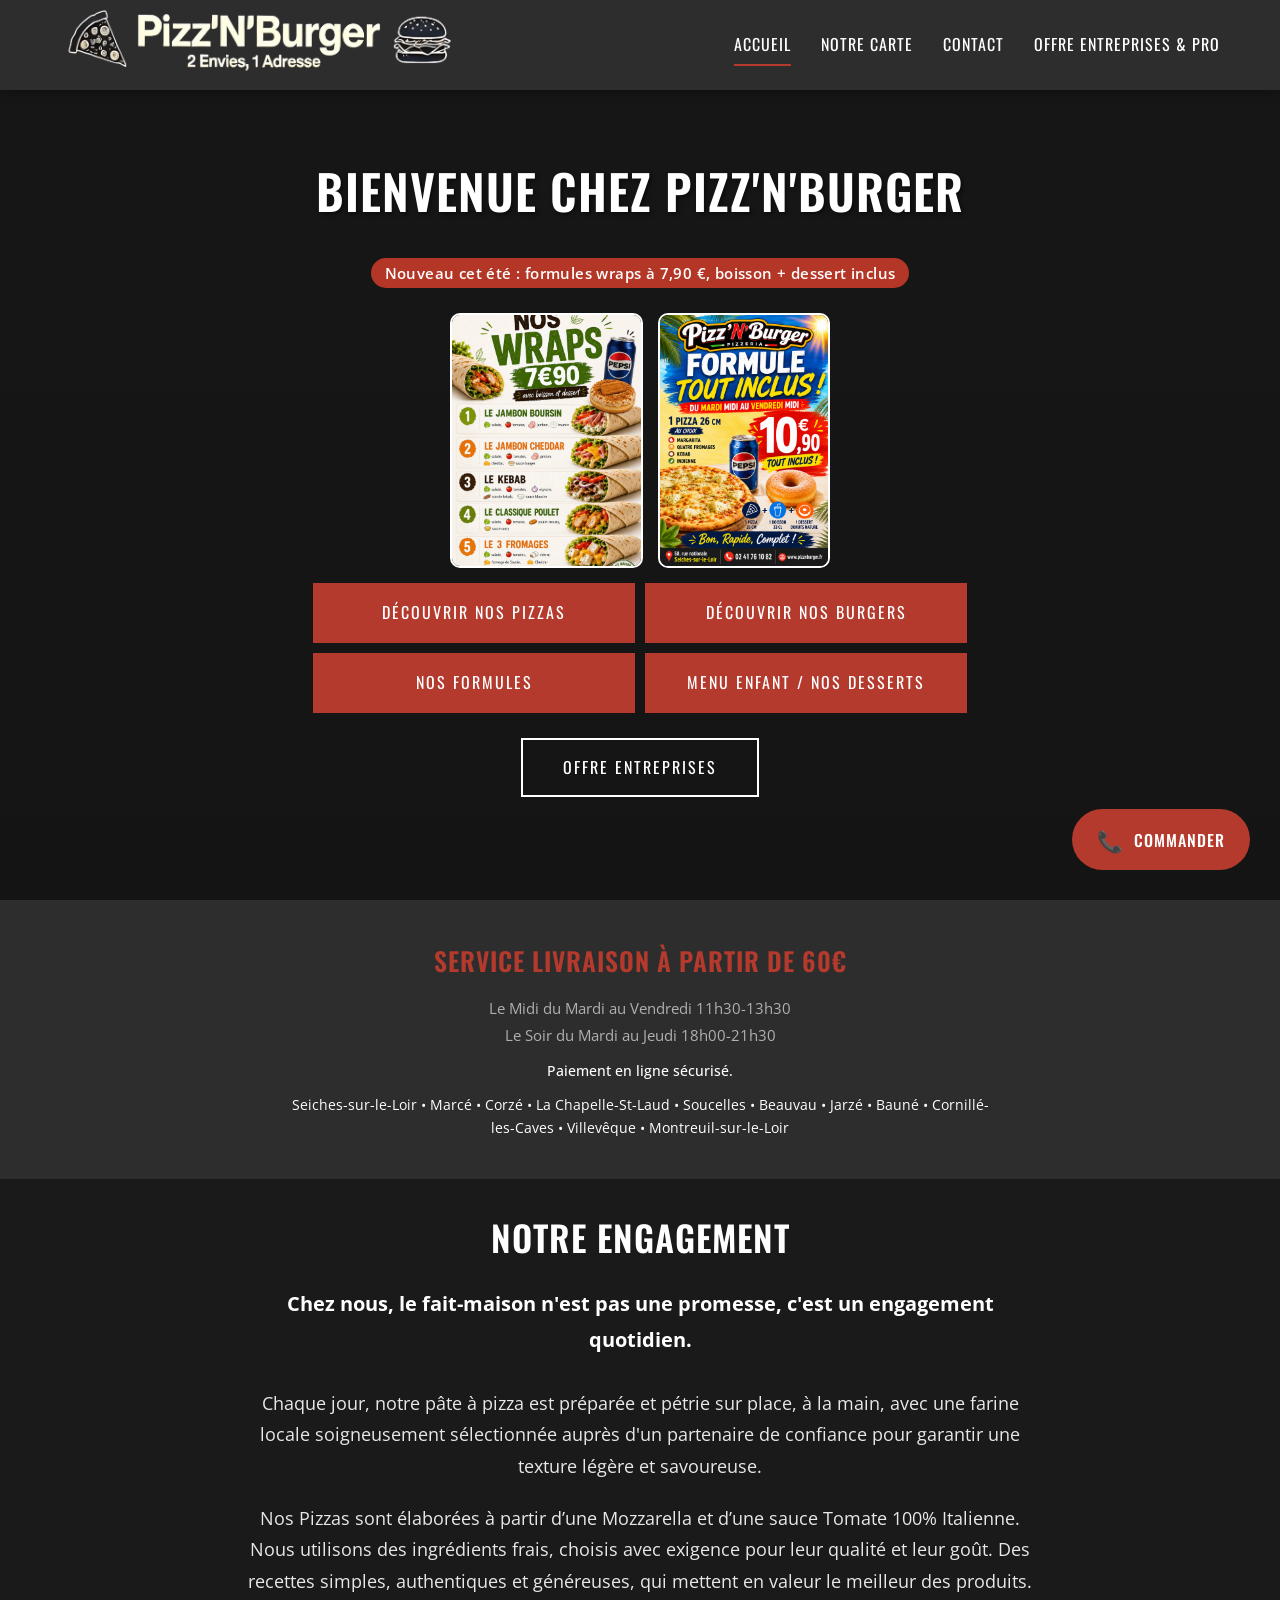
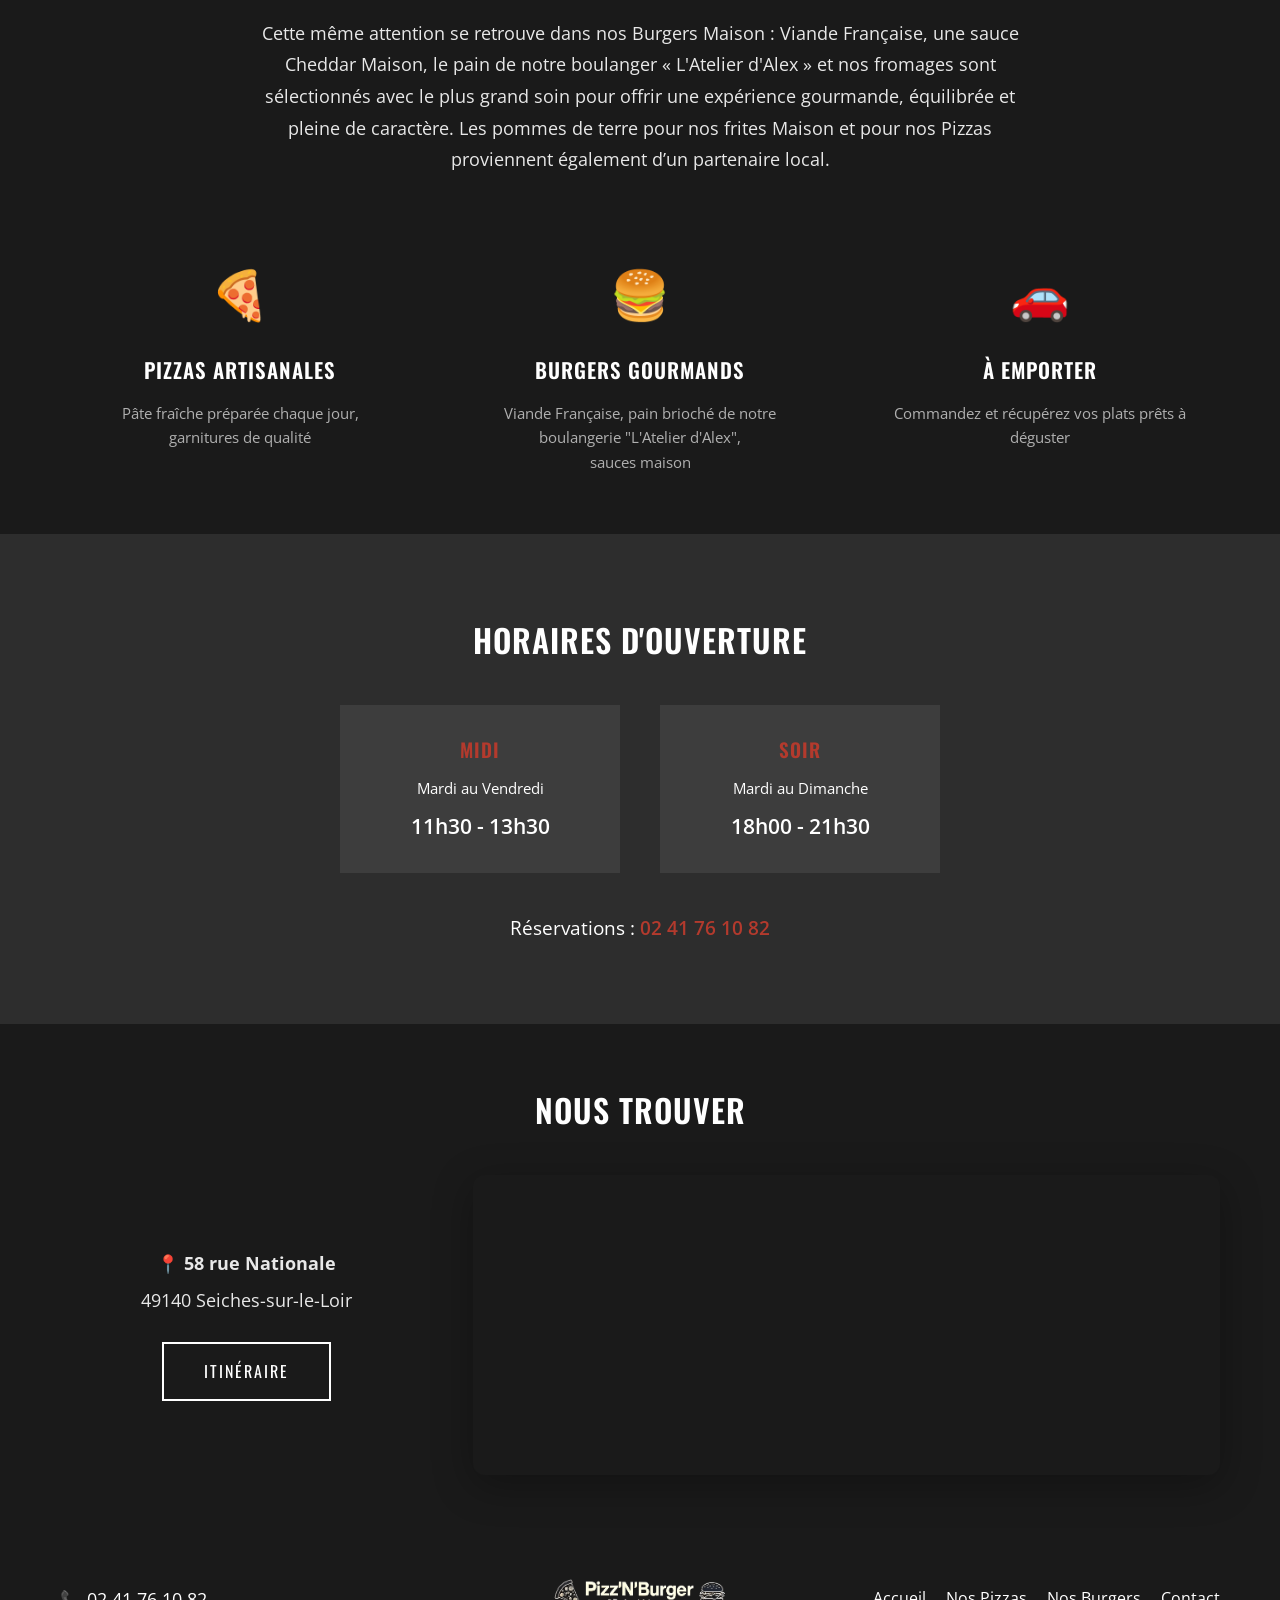
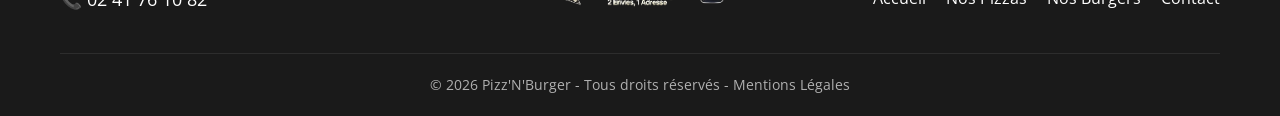
==== index.html @ d9b9feb0 "update" ====
<!DOCTYPE html>
<html lang="fr">
<head>
    <meta charset="UTF-8">
    <meta name="viewport" content="width=device-width, initial-scale=1.0">
    <meta name="description" content="Pizz'N'Burger - Pizzeria et Burgers artisanaux. Découvrez nos pizzas et burgers faits maison.">
    <title>Pizz'N'Burger</title>
    <link rel="stylesheet" href="css/style.css?v=1.9">
    <link rel="icon" type="image/png" href="favicon.png">
    <link rel="preconnect" href="https://fonts.googleapis.com">
    <link rel="preconnect" href="https://fonts.gstatic.com" crossorigin>
    <link href="https://fonts.googleapis.com/css2?family=Black+Ops+One&family=Caveat:wght@400;500;600&family=Oswald:wght@400;500;600;700&family=Open+Sans:wght@300;400;500;600&display=swap" rel="stylesheet">
</head>
<body>
    <header class="header">
        <div class="container">
            <a href="/" class="logo">
                <img src="banner.png" alt="Pizz'N'Burger">
            </a>
            <button class="menu-toggle" aria-label="Menu">
                <span></span>
                <span></span>
                <span></span>
            </button>
            <nav class="nav nav-desktop">
                <ul class="nav-list">
                    <li><a href="/" class="active">Accueil</a></li>
                    <li class="has-dropdown">
                        <a href="#">Notre Carte</a>
                        <ul class="dropdown">
                            <li><a href="pizzas/">Nos Pizzas</a></li>
                            <li><a href="burgers/">Nos Burgers</a></li>
                            <li><a href="formules/">Nos Formules</a></li>
                            <li><a href="desserts/">Menu Enfant / Nos Desserts</a></li>
                        </ul>
                    </li>
                    <li><a href="contact/">Contact</a></li>
                    <li><a href="entreprises/">Offre entreprises & pro</a></li>
                </ul>
            </nav>
        </div>
    </header>

    <nav class="nav nav-mobile">
        <ul class="nav-list">
            <li><a href="/" class="active">Accueil</a></li>
            <li><a href="pizzas/">Nos Pizzas</a></li>
            <li><a href="burgers/">Nos Burgers</a></li>
            <li><a href="formules/">Nos Formules</a></li>
            <li><a href="desserts/">Menu Enfant / Nos Desserts</a></li>
            <li><a href="contact/">Contact</a></li>
            <li><a href="entreprises/">Offre entreprises & professionnels</a></li>
        </ul>
    </nav>

    <main>
        <section class="hero">
            <div class="hero-content">
                <h1>Bienvenue chez Pizz'N'Burger</h1>
                <p>Pizzas artisanales et burgers faits maison, tout est pensé pour vous proposer le vrai goût du fait-maison, à emporter.</p>
                <div class="hero-promo"><span class="hero-promo-badge">Nouveau cet été : formules wraps à 7,90 €, boisson&nbsp;+&nbsp;dessert&nbsp;inclus</span></div>
                
                <div class="hero-images">
                    <img src="wrap.jpg" alt="Wraps">
                    <img src="formule_pizz.png" alt="Formule Pizza">
                </div>

                <div class="hero-buttons">
                    <a href="pizzas/" class="btn">Découvrir nos Pizzas</a>
                    <a href="burgers/" class="btn">Découvrir nos Burgers</a>
                    <a href="formules/" class="btn">Nos Formules</a>
                    <a href="desserts/" class="btn">Menu Enfant / Nos Desserts</a>
                </div>
                <div class="hero-buttons-secondary">
                    <a href="entreprises/" class="btn btn-outline">Offre Entreprises</a>
                </div>
            </div>
        </section>

        <section class="delivery-section">
            <div class="container">
                <div class="delivery-info-block">
                    <h2>Service Livraison à partir de 60€</h2>
                    <div class="delivery-details">
                        <div class="delivery-schedule">
                            <p>Le Midi du Mardi au Vendredi 11h30-13h30</p>
                            <p>Le Soir du Mardi au Jeudi 18h00-21h30</p>
                        </div>
                        <p class="delivery-payment-text">Paiement en ligne sécurisé.</p>
                        <p class="delivery-cities-list">Seiches-sur-le-Loir • Marcé • Corzé • La&nbsp;Chapelle-St-Laud • Soucelles • Beauvau • Jarzé • Bauné • Cornillé-les-Caves • Villevêque • Montreuil-sur-le-Loir</p>
                    </div>
                </div>
            </div>
        </section>

        <section class="engagement">
            <div class="container">
                <h2>Notre Engagement</h2>
                <div class="engagement-content">
                    <p class="engagement-intro"><strong>Chez nous, le fait-maison n'est pas une promesse, c'est un engagement quotidien.</strong></p>
                    <p>Chaque jour, notre pâte à pizza est préparée et pétrie sur place, à la main, avec une farine locale soigneusement sélectionnée auprès d'un partenaire de confiance pour garantir une texture légère et savoureuse.</p>

                    <p>Nos Pizzas sont élaborées à partir d’une Mozzarella et d’une sauce Tomate 100% Italienne. Nous utilisons des ingrédients frais, choisis avec exigence pour leur qualité et leur goût. Des recettes simples, authentiques et généreuses, qui mettent en valeur le meilleur des produits.</p>

                    <p>Cette même attention se retrouve dans nos Burgers Maison : Viande Française, une sauce Cheddar Maison, le pain de notre boulanger «&nbsp;L'Atelier&nbsp;d'Alex&nbsp;» et nos fromages sont sélectionnés avec le plus grand soin pour offrir une expérience gourmande, équilibrée et pleine de caractère. Les pommes de terre pour nos frites Maison et pour nos Pizzas proviennent également d’un partenaire local.</p>
                </div>
                
                <div class="features-grid">
                    <div class="feature">
                        <div class="feature-icon">🍕</div>
                        <h3>Pizzas Artisanales</h3>
                        <p>Pâte fraîche préparée chaque jour, garnitures de qualité</p>
                    </div>
                    <div class="feature">
                        <div class="feature-icon">🍔</div>
                        <h3>Burgers Gourmands</h3>
                        <p>Viande Française, pain brioché de notre boulangerie "L'Atelier d'Alex",<br />sauces maison</p>
                    </div>
                    <div class="feature">
                        <div class="feature-icon">🚗</div>
                        <h3>À Emporter</h3>
                        <p>Commandez et récupérez vos plats prêts à déguster</p>
                    </div>
                </div>
            </div>
        </section>

        <section class="horaires-preview">
            <div class="container">
                <h2>Horaires d'ouverture</h2>
                <div class="horaires-grid">
                    <div class="horaire-block">
                        <h4>Midi</h4>
                        <p>Mardi au Vendredi</p>
                        <p class="time">11h30 - 13h30</p>
                    </div>
                    <div class="horaire-block">
                        <h4>Soir</h4>
                        <p>Mardi au Dimanche</p>
                        <p class="time">18h00 - 21h30</p>
                    </div>
                </div>
                <p class="phone-cta">Réservations : <a href="tel:0241761082">02 41 76 10 82</a></p>
            </div>
        </section>

        <section class="localisation">
            <div class="container">
                <h2>Nous trouver</h2>
                <div class="localisation-content">
                    <div class="localisation-info">
                        <p class="address"><strong>📍 58 rue Nationale</strong></p>
                        <p class="address">49140 Seiches-sur-le-Loir</p>
                        <a href="https://www.google.com/maps/search/?api=1&query=58+rue+Nationale+49140+Seiches-sur-le-Loir" target="_blank" rel="noopener" class="btn btn-outline">Itinéraire</a>
                    </div>
                    <div class="localisation-map">
                        <iframe 
                            src="https://www.google.com/maps/embed?pb=!1m18!1m12!1m3!1d2706.5!2d-0.3082!3d47.5663!2m3!1f0!2f0!3f0!3m2!1i1024!2i768!4f13.1!3m3!1m2!1s0x480878f76b0c4d93%3A0x0!2s58%20Rue%20Nationale%2C%2049140%20Seiches-sur-le-Loir!5e0!3m2!1sfr!2sfr!4v1705248000000!5m2!1sfr!2sfr"
                            width="100%" 
                            height="300" 
                            style="border:0; border-radius: 12px;" 
                            allowfullscreen="" 
                            loading="lazy" 
                            referrerpolicy="no-referrer-when-downgrade">
                        </iframe>
                    </div>
                </div>
            </div>
        </section>
    </main>

    <footer class="footer">
        <div class="container">
            <div class="footer-content">
                <div class="footer-info">
                    <p><a href="tel:0241761082">📞 02 41 76 10 82</a></p>
                </div>
                <div class="footer-logo">
                    <img src="banner.png" alt="Pizz'N'Burger">
                </div>
                <div class="footer-links">
                    <a href="/">Accueil</a>
                    <a href="pizzas/">Nos Pizzas</a>
                    <a href="burgers/">Nos Burgers</a>
                    <a href="contact/">Contact</a>
                </div>
            </div>
            <p class="copyright">&copy; 2026 Pizz'N'Burger - Tous droits réservés - <a href="mentions-legales/">Mentions Légales</a></p>
        </div>
    </footer>

    <!-- Bouton flottant -->
    <button class="floating-btn" id="floatingOrderBtn">
        <span class="floating-btn-icon">📞</span>
        <span class="floating-btn-text">Commander</span>
    </button>

    <!-- Modale Commande -->
    <div class="modal-overlay" id="orderModal">
        <div class="modal">
            <button class="modal-close" id="modalClose">&times;</button>
            <div class="modal-content">
                <div class="modal-icon">📞</div>
                <h2>Passer commande</h2>
                <p>Appelez-nous pour commander</p>
                <a href="tel:0241761082" class="modal-phone">02 41 76 10 82</a>
                <p class="modal-hours">Du mardi au dimanche</p>
            </div>
        </div>
    </div>

    <script src="js/main.js"></script>
</body>
</html>
---- css/style.css ----
/* ========================================
   VARIABLES & RESET
======================================== */
:root {
    --anthracite: #2d2d2d;
    --anthracite-light: #3d3d3d;
    --anthracite-dark: #1a1a1a;
    --grey-medium: #4a4a4a;
    --grey-soft: #5a5a5a;
    --grey-light: #6a6a6a;
    --grey-pale: #e0e0e0;
    --white: #ffffff;
    --off-white: #f5f5f5;
    --accent: #b33a2d;
    --text-light: #b0b0b0;
    --text-dark: #e8e8e8;
    --transition: 0.3s ease;
}

* {
    margin: 0;
    padding: 0;
    box-sizing: border-box;
}

html {
    scroll-behavior: smooth;
    height: 100%;
}

body {
    font-family: 'Open Sans', sans-serif;
    background-color: var(--anthracite);
    color: var(--text-dark);
    line-height: 1.6;
    min-height: 100%;
    display: flex;
    flex-direction: column;
}

main {
    flex: 1;
}

h1, h2, h3, h4, h5, h6 {
    font-family: 'Oswald', sans-serif;
    font-weight: 600;
    text-transform: uppercase;
    letter-spacing: 1px;
}

a {
    text-decoration: none;
    color: inherit;
    transition: var(--transition);
}

img {
    max-width: 100%;
    height: auto;
}

.container {
    max-width: 1200px;
    margin: 0 auto;
    padding: 0 20px;
}

/* ========================================
   HEADER & NAVIGATION
======================================== */
.header {
    background-color: var(--anthracite);
    padding: 0;
    position: fixed;
    top: 0;
    left: 0;
    right: 0;
    z-index: 1000;
    box-shadow: 0 2px 10px rgba(0, 0, 0, 0.3);
    height: 90px;
}

.header .container {
    display: flex;
    justify-content: space-between;
    align-items: center;
    position: relative;
    height: 100%;
}

.logo {
    display: flex;
    align-items: center;
    height: 100%;
}

.logo img {
    height: 100%;
    width: auto;
    max-width: calc(100vw - 500px);
    object-fit: contain;
    image-rendering: -webkit-optimize-contrast;
}

.nav.nav-desktop {
    display: flex;
    align-items: center;
}

.nav.nav-mobile {
    display: none;
}

.nav-list {
    display: flex;
    list-style: none;
    gap: 30px;
}

.nav-list a {
    color: var(--white);
    font-family: 'Oswald', sans-serif;
    font-size: 1rem;
    text-transform: uppercase;
    letter-spacing: 1px;
    padding: 10px 0;
    position: relative;
}

.nav-list a::after {
    content: '';
    position: absolute;
    bottom: 0;
    left: 0;
    width: 0;
    height: 2px;
    background-color: var(--accent);
    transition: var(--transition);
}

.nav-list a:hover::after,
.nav-list a.active::after {
    width: 100%;
}

/* Dropdown */
.has-dropdown {
    position: relative;
}

.dropdown {
    position: absolute;
    top: calc(100% + 15px);
    left: 50%;
    transform: translateX(-50%) translateY(-30px);
    background-color: var(--anthracite-light);
    min-width: auto;
    width: max-content;
    list-style: none;
    max-height: 0;
    overflow: hidden;
    opacity: 0;
    transition: max-height 0.3s ease, opacity 0.3s ease, transform 0.3s ease;
    box-shadow: 0 5px 15px rgba(0, 0, 0, 0.3);
    z-index: 900;
}

@media (max-width: 992px) {
    .dropdown {
        left: auto;
        right: 0;
        transform: translateX(0) translateY(-30px);
    }
    
    .has-dropdown:hover .dropdown {
        transform: translateX(0) translateY(0);
    }
}

.has-dropdown:hover .dropdown {
    max-height: 200px;
    opacity: 1;
    transform: translateX(-50%) translateY(0);
}

.dropdown li {
    border-bottom: 1px solid var(--anthracite);
}

.dropdown li:last-child {
    border-bottom: none;
}

.dropdown a {
    display: block;
    padding: 12px 20px;
    font-size: 0.9rem;
    white-space: nowrap;
}

.dropdown a:hover {
    background-color: var(--anthracite);
}

/* Mobile Menu Toggle */
.menu-toggle {
    display: none;
    flex-direction: column;
    gap: 5px;
    background: none;
    border: none;
    cursor: pointer;
    padding: 5px;
    position: absolute;
    right: 20px;
    top: 50%;
    transform: translateY(-50%);
}

.menu-toggle span {
    display: block;
    width: 25px;
    height: 3px;
    background-color: var(--white);
    transition: var(--transition);
}

/* ========================================
   HERO SECTION
======================================== */
.hero {
    background: linear-gradient(rgba(0, 0, 0, 0.5), rgba(0, 0, 0, 0.55)),
                url('https://images.unsplash.com/photo-1513104890138-7c749659a591?q=80&w=1920&auto=format&fit=crop');
    background-color: var(--anthracite);
    background-size: cover;
    background-position: center;
    background-attachment: fixed;
    margin-top: 90px;
    height: calc(100vh - 90px);
    display: flex;
    align-items: center;
    justify-content: center;
    text-align: center;
}

.hero-content {
    color: var(--white);
    padding: 20px;
    max-width: 900px;
    width: 100%;
    height: 100%;
    display: flex;
    flex-direction: column;
    align-items: center;
    justify-content: center;
    padding-bottom: 60px;
}

.hero h1 {
    font-size: 3rem;
    margin-bottom: 20px;
    text-shadow: 2px 2px 4px rgba(0, 0, 0, 0.5);
    flex-shrink: 0;
}

.hero p {
    font-size: 1.3rem;
    font-weight: 300;
    flex-shrink: 0;
}

.hero-promo {
    margin: 8px 0 10px;
    text-align: center;
    width: 100%;
    flex-shrink: 0;
}

.hero-promo-badge {
    display: inline-block;
    padding: 6px 14px;
    border-radius: 999px;
    background-color: rgba(198, 58, 42, 0.9);
    color: var(--white);
    font-size: clamp(0.72rem, 1.8vw, 0.92rem);
    font-weight: 600;
    letter-spacing: 0.4px;
    white-space: normal;
    line-height: 1.25;
    flex-shrink: 0;
}

@media (max-height: 900px) {
    .hero-content > p {
        display: none;
    }
}

@media (max-height: 800px) {
    .hero .btn {
        padding: 10px 25px;
        font-size: 0.85rem;
    }

    .hero .hero-buttons {
        gap: 10px;
    }

    .hero .hero-buttons-secondary {
        margin-top: 10px;
    }
}

@media (max-height: 720px) {
    .hero-content > h1 {
        display: none;
    }
}

/* Hero images (smash & crousty) */
.hero-images {
    display: flex;
    gap: 15px;
    justify-content: center;
    align-items: center;
    margin: 15px auto;
    flex: 1;
    min-height: 0;
    max-height: 35%;
    max-width: 50%;
}

.hero-images img {
    height: 100%;
    max-height: 100%;
    width: auto;
    border-radius: 10px;
    border: 2px solid var(--white);
    object-fit: contain;
}

.hero-buttons,
.hero-buttons-secondary {
    flex-shrink: 0;
}

/* Section Livraison */
.delivery-section {
    background-color: var(--anthracite);
    padding: 40px 0;
}

.delivery-info-block {
    text-align: center;
    max-width: 700px;
    margin: 0 auto;
}

.delivery-info-block h2 {
    font-family: 'Oswald', sans-serif;
    font-size: clamp(1.2rem, 3vw, 1.6rem);
    text-transform: uppercase;
    letter-spacing: 1px;
    color: var(--accent);
    margin-bottom: 15px;
}

.delivery-details {
    color: var(--text-light);
}

.delivery-schedule p {
    font-size: 0.95rem;
    margin: 3px 0;
}

.delivery-payment-text {
    font-size: 0.85rem;
    color: var(--white);
    margin: 12px 0;
    font-weight: 500;
}

.delivery-section .delivery-cities-list {
    font-size: 0.9rem;
    line-height: 1.6;
    color: var(--white);
    margin: 0;
}

.delivery-info {
    margin: 20px;
    padding: 20px;
    border: 2px solid var(--white);
    border-radius: 10px;
    background: rgba(255, 255, 255, 0.05);
}

.delivery-badge {
    display: flex;
    align-items: center;
    justify-content: center;
    gap: 12px;
}

.delivery-icon {
    font-size: 1.8rem;
}

.delivery-text {
    font-family: 'Oswald', sans-serif;
    font-size: 1.3rem;
    text-transform: uppercase;
    letter-spacing: 1px;
    color: #ff6b5a;
    font-weight: 600;
}

.delivery-hours {
    text-align: center;
    margin-bottom: 12px;
}

.delivery-hours p {
    font-size: 0.9rem;
    color: #b5b5b5;
    margin: 2px 0;
    font-weight: 400;
}

.delivery-payment {
    text-align: center;
    margin-bottom: 12px;
}

.delivery-payment p {
    font-size: 0.95rem;
    color: var(--white);
    margin: 2px 0;
    font-weight: 500;
}

.delivery-cities {
    text-align: center;
}

.delivery-cities-label {
    font-size: 0.95rem;
    color: var(--text-light);
    margin-bottom: 8px;
    font-weight: 500;
}

.delivery-cities-list {
    font-size: 0.95rem;
    line-height: 1.6;
    color: var(--white);
    margin: 0;
}

/* Hero étendu avec texte complet */
.hero-extended {
    min-height: auto;
    padding: 120px 20px 80px;
}

.hero-text {
    max-width: 800px;
    margin: 0 auto 40px;
    text-align: center;
}

.hero-text p {
    font-size: 1.1rem;
    line-height: 1.8;
    margin-bottom: 20px;
    color: rgba(255, 255, 255, 0.9);
}

.hero-intro {
    font-size: 1.3rem !important;
    color: var(--white) !important;
    margin-bottom: 30px !important;
}

.hero-tagline {
    font-size: 1.2rem !important;
    font-style: italic;
    color: var(--accent) !important;
    margin-top: 30px !important;
    padding-top: 20px;
    border-top: 1px solid rgba(255, 255, 255, 0.2);
}

@media (max-width: 768px) {
    .hero-extended {
        padding: 100px 15px 60px;
    }

    .hero-text p {
        font-size: 1rem;
        text-align: left;
    }

    .hero-intro {
        text-align: center !important;
        font-size: 1.1rem !important;
    }

    .hero-tagline {
        text-align: center !important;
        font-size: 1.05rem !important;
    }
}

.hero-buttons {
    display: grid;
    grid-template-columns: 1fr 1fr;
    gap: 10px;
}

.hero-buttons .btn {
    width: 100%;
    text-align: center;
    box-sizing: border-box;
    white-space: nowrap;
}

@media (max-width: 480px) {
    .hero-buttons {
        grid-template-columns: 1fr;
        max-width: 320px;
    }
}

.hero-buttons-secondary {
    margin-top: 25px;
    text-align: center;
}

.btn {
    display: inline-block;
    background-color: var(--accent);
    color: var(--white);
    padding: 15px 40px;
    font-family: 'Oswald', sans-serif;
    font-size: 1rem;
    text-transform: uppercase;
    letter-spacing: 2px;
    border: 2px solid var(--accent);
    transition: var(--transition);
    cursor: pointer;
}

.btn:hover {
    background-color: transparent;
    color: var(--white);
}

.btn-outline {
    background-color: transparent;
    border-color: var(--white);
}

.btn-outline:hover {
    background-color: var(--white);
    color: var(--anthracite);
}

.btn-secondary {
    background-color: transparent;
    border-color: var(--white);
}

.btn-secondary:hover {
    background-color: var(--white);
    color: var(--anthracite);
}

/* ========================================
   FEATURES SECTION
======================================== */
.features {
    padding: 80px 0;
    background-color: var(--anthracite-light);
}

.features-grid {
    display: grid;
    grid-template-columns: repeat(3, 1fr);
    gap: 40px;
}

.feature {
    text-align: center;
    padding: 30px;
}

.feature-icon {
    font-size: 3rem;
    margin-bottom: 20px;
}

.feature h3 {
    font-size: 1.3rem;
    margin-bottom: 15px;
    color: var(--white);
}

.feature p {
    color: var(--text-light);
    font-size: 0.95rem;
}

/* ========================================
   HORAIRES SECTION
======================================== */
.horaires-preview {
    padding: 80px 0;
    background-color: var(--anthracite);
    color: var(--white);
    text-align: center;
}

.horaires-preview h2 {
    font-size: 2rem;
    margin-bottom: 40px;
}

.horaires-grid {
    display: grid;
    grid-template-columns: repeat(2, 1fr);
    gap: 40px;
    max-width: 600px;
    margin: 0 auto 40px;
}

.horaire-block {
    padding: 30px;
    background-color: var(--anthracite-light);
}

.horaire-block h4 {
    font-size: 1.2rem;
    margin-bottom: 10px;
    color: var(--accent);
}

.horaire-block p {
    font-size: 0.95rem;
}

.horaire-block .time {
    font-size: 1.3rem;
    font-weight: 600;
    margin-top: 10px;
}

.phone-cta {
    font-size: 1.2rem;
}

.phone-cta a {
    color: var(--accent);
    font-weight: 600;
}

.phone-cta a:hover {
    text-decoration: underline;
}

/* ========================================
   MENU/CARTE SECTION
======================================== */
.page-header {
    background-color: var(--anthracite);
    padding: 95px 0 15px;
    text-align: center;
    color: var(--white);
}

.first-section + .page-header {
    padding-top: 15px;
}

.menu-section.first-section {
    padding-top: 95px;
}

.page-header h1 {
    font-size: clamp(1.8rem, 5vw, 2.5rem);
    padding: 10px 0px;
}

.page-header h1.title-special {
    font-family: 'Black Ops One', cursive;
    font-weight: 300;
    text-underline-offset: 8px;
    text-decoration-thickness: 3px;
    font-size: clamp(1.2rem, 4vw, 2.5rem);
}

.page-header .subtitle {
    color: var(--white);
    font-size: clamp(0.75rem, 2.5vw, 1.1rem);
    font-weight: 400;
    white-space: nowrap;
}

.menu-section .subtitle {
    color: var(--white);
    font-size: clamp(0.75rem, 2.5vw, 1.1rem);
    font-weight: 400;
    white-space: nowrap;
    text-align: center;
    margin-bottom: 10px;
}

.menu-section {
    padding: 10px 0;
    padding-bottom: 30px;
}

.menu-section:nth-child(even) {
    background-color: var(--anthracite-light);
}

.menu-section h2 {
    text-align: center;
    font-size: clamp(1.4rem, 4vw, 2rem);
    color: var(--white);
    white-space: nowrap;
    padding-top: 10px;
}

.menu-section h2.title-special {
    font-family: 'Black Ops One', cursive;
    font-weight: 300;
    text-underline-offset: 6px;
    text-decoration-thickness: 2px;
}

.section-subtitle {
    text-align: center;
    font-size: clamp(0.8rem, 2.5vw, 1.1rem);
    color: var(--white);
    margin-bottom: 30px;
    white-space: nowrap;
}

.formule-disponibilite {
    text-align: center;
    font-size: clamp(0.8rem, 2.5vw, 1rem);
    color: var(--accent);
    font-weight: 600;
    margin-bottom: 20px;
    font-style: italic;
}

.menu-grid {
    display: grid;
    grid-template-columns: repeat(2, 1fr);
    gap: 30px;
}

.menu-item {
    background-color: var(--anthracite-light);
    padding: 25px;
    border-left: 4px solid var(--accent);
    box-shadow: 0 2px 10px rgba(0, 0, 0, 0.2);
}

.menu-item-header {
    display: flex;
    justify-content: space-between;
    align-items: flex-start;
    margin-bottom: 10px;
}

.menu-item h3 {
    font-size: 1.1rem;
    color: var(--white);
}

.menu-item .price {
    font-family: 'Oswald', sans-serif;
    font-size: 1.2rem;
    font-weight: 600;
    color: var(--accent);
    white-space: nowrap;
    margin-left: 15px;
}

.menu-item p {
    font-family: 'Caveat', cursive;
    color: var(--text-light);
    font-size: 1.3rem;
    font-style: normal;
}

.menu-note {
    text-align: center;
    padding: 20px;
    color: var(--text-light);
    font-size: 0.9rem;
    font-style: italic;
}

/* ========================================
   LEGAL SECTION
======================================== */
.legal-section {
    padding: 40px 0;
}

.legal-content {
    max-width: 900px;
    margin: 0 auto;
    line-height: 1.8;
}

.legal-content h2 {
    color: var(--white);
    font-size: 1.5rem;
    margin-top: 40px;
    margin-bottom: 15px;
    font-weight: 600;
}

.legal-content h2:first-child {
    margin-top: 0;
}

.legal-content h3 {
    color: var(--white);
    font-size: 1.2rem;
    margin-top: 25px;
    margin-bottom: 10px;
    font-weight: 500;
}

.legal-content p {
    color: var(--text-light);
    margin-bottom: 15px;
}

.legal-content a {
    color: var(--accent);
    text-decoration: underline;
}

.legal-content a:hover {
    color: #ff6b5a;
}

/* ========================================
   CONTACT SECTION
======================================== */
.contact-section {
    padding: 20px 0;
}

.contact-grid {
    display: grid;
    grid-template-columns: repeat(2, 1fr);
    gap: 10px 60px;
}

.contact-info h2 {
    font-size: 1.8rem;
    margin-bottom: 30px;
    color: var(--white);
    text-align: center;
}

.contact-row {
    display: flex;
    justify-content: space-between;
    gap: 30px;
    margin-bottom: 25px;
}

.contact-row .contact-item {
    margin-bottom: 0;
    flex: 1;
}

.contact-item {
    margin-bottom: 25px;
}

.contact-item h4 {
    font-size: 1rem;
    color: var(--accent);
    margin-bottom: 8px;
}

.contact-item p, .contact-item a {
    font-size: 1rem;
    color: var(--text-dark);
}

.contact-item a:hover {
    color: var(--accent);
}

.horaires-table {
    width: 100%;
    border-collapse: collapse;
    margin-top: 10px;
}

.horaires-table td {
    padding: 8px 0;
    border-bottom: 1px solid var(--anthracite-light);
    color: var(--text-dark);
}

.horaires-table td:first-child {
    font-weight: 500;
}

.horaires-table td:last-child {
    text-align: right;
    color: var(--text-light);
}

.contact-map-wrapper {
    display: flex;
    flex-direction: column;
    align-items: center;
}

.contact-map {
    background-color: var(--anthracite-light);
    height: 100%;
    width: 100%;
    border-radius: 12px;
    overflow: hidden;
}

.contact-map iframe {
    width: 100%;
    height: 100%;
    min-height: 400px;
    border: none;
}

/* ========================================
   ENTREPRISES SECTION
======================================== */
.entreprises-section {
    padding: 5px 0;
}

.entreprises-content {
    max-width: 800px;
    margin: 0 auto;
}

.entreprises-intro {
    margin-bottom: 40px;
}

.entreprises-intro .lead {
    font-size: 1.3rem;
    color: var(--white);
    margin-bottom: 20px;
    font-weight: 500;
}

.entreprises-intro p {
    font-size: 1.1rem;
    color: var(--text-dark);
    margin-bottom: 15px;
    line-height: 1.7;
}

.entreprises-engagements {
    margin-bottom: 40px;
}

.entreprises-engagements h2 {
    font-size: 1.5rem;
    color: var(--white);
    margin-bottom: 20px;
}

.engagements-list {
    list-style: none;
    padding: 0;
}

.engagements-list li {
    padding: 12px 0 12px 30px;
    position: relative;
    color: var(--text-dark);
    font-size: 1.05rem;
    border-bottom: 1px solid var(--anthracite-light);
}

.engagements-list li:last-child {
    border-bottom: none;
}

.engagements-list li::before {
    content: "✓";
    position: absolute;
    left: 0;
    color: var(--accent);
    font-weight: bold;
}

.entreprises-infos {
    display: flex;
    gap: 80px;
    margin-bottom: 40px;
    flex-wrap: wrap;
    justify-content: center;
}

@media (max-width: 768px) {
    .entreprises-infos {
        gap: 40px;
    }
}

.info-card {
    display: flex;
    align-items: center;
    gap: 20px;
    background: transparent;
    padding: 0;
    flex: 0 1 auto;
}

.info-icon {
    font-size: 2.5rem;
    opacity: 0.9;
}

.info-text {
    display: flex;
    flex-direction: column;
    gap: 5px;
    align-items: center;
}

.info-text strong {
    display: block;
    color: var(--text-dark);
    font-size: 0.9rem;
    margin-bottom: 5px;
    text-transform: uppercase;
    letter-spacing: 0.5px;
    font-weight: 500;
}

.info-text p {
    color: var(--white);
    font-size: 1.4rem;
    font-weight: 600;
    margin: 0;
}

.entreprises-cta {
    background-color: var(--anthracite-light);
    padding: 30px;
    border-radius: 12px;
    text-align: center;
}

.entreprises-cta p {
    color: var(--text-dark);
    margin-bottom: 25px;
    line-height: 1.7;
}

.cta-buttons {
    display: flex;
    gap: 20px;
    justify-content: center;
    flex-wrap: wrap;
}

/* ========================================
   FOOTER
======================================== */
.footer {
    background-color: var(--anthracite-dark);
    color: var(--white);
    padding: 40px 0 20px;
}

.footer-content {
    display: grid;
    grid-template-columns: repeat(3, 1fr);
    gap: 40px;
    align-items: center;
    margin-bottom: 30px;
}

.footer-logo img {
    height: 40px;
}

.footer-info {
    text-align: left;
}

.footer-info a {
    color: var(--white);
    font-size: 1.1rem;
}

.footer-info a:hover {
    color: var(--accent);
}

.footer-logo {
    text-align: center;
}

.footer-links {
    text-align: right;
    display: flex;
    flex-direction: row;
    justify-content: flex-end;
    gap: 20px;
}

.footer-links a:hover {
    color: var(--accent);
}

.copyright {
    text-align: center;
    font-size: 0.85rem;
    color: var(--text-light);
    padding-top: 20px;
    border-top: 1px solid var(--anthracite);
}

/* ========================================
   RESPONSIVE
======================================== */
@media (max-width: 992px) {
    .features-grid {
        grid-template-columns: repeat(2, 1fr);
    }

    .menu-grid {
        grid-template-columns: 1fr;
    }

    .contact-grid {
        grid-template-columns: 1fr;
    }

    .footer-content {
        grid-template-columns: 1fr;
        text-align: center;
    }

    .footer-info {
        text-align: center;
    }

    .footer-links {
        text-align: center;
        flex-direction: row;
        justify-content: center;
        gap: 20px;
    }

    .nav-list a {
        font-size: 1rem;
    }
}

@media (max-width: 1050px) {
    .header {
        height: 90px;
    }

    .header .container {
        justify-content: center;
        padding-left: 20px;
        padding-right: 60px; /* Place pour le bouton menu */
    }

    .logo {
        max-width: calc(100% - 40px);
    }

    .header .container {
        justify-content: center;
    }

    .logo {
        position: relative;
    }

    .logo img {
        max-width: 100%;
        height: auto;
        max-height: 100%;
    }

    .menu-toggle {
        display: flex;
        position: absolute;
        right: 20px;
    }

    .nav.nav-desktop {
        display: none;
    }

    .nav.nav-mobile {
        display: block;
        position: fixed;
        top: 80px;
        left: 0;
        right: 0;
        background-color: var(--anthracite);
        padding: 0 20px;
        max-height: 0;
        overflow: hidden;
        transition: max-height 0.3s ease, padding 0.3s ease;
        z-index: 999;
    }

    .nav.nav-mobile.active {
        max-height: calc(100vh - 80px);
        padding: 20px;
        overflow-y: auto;
    }

    .header {
        z-index: 1001;
    }

    .nav-list {
        flex-direction: column;
        gap: 0;
    }

    .nav-list li {
        border-bottom: 1px solid var(--anthracite-light);
    }

    .nav-list a {
        display: block;
        padding: 15px 0;
    }

    .dropdown {
        position: static;
        transform: none;
        opacity: 1;
        visibility: visible;
        background-color: var(--anthracite);
        display: block;
        box-shadow: none;
        min-width: auto;
    }

    .dropdown li {
        border-bottom: none;
    }

    .dropdown a {
        padding: 12px 0 12px 25px;
        font-size: 0.9rem;
    }

    .has-dropdown > a::after {
        display: none;
    }

    .hero {
        /*align-items: flex-start;*/
    }

    .hero h1 {
        font-size: 2rem;
        margin-bottom: 15px;
    }

    .hero p {
        font-size: 0.9rem;
    }

    .features-grid {
        grid-template-columns: 1fr;
    }

    .horaires-grid {
        grid-template-columns: 1fr;
    }

    .page-header {
        padding: 95px 0 15px;
    }

    .first-section + .page-header {
        padding-top: 15px;
    }

    .menu-section.first-section {
        padding-top: 95px;
    }
}

@media (max-width: 480px) {
    .hero h1 {
        font-size: 1.6rem;
    }

    .delivery-badge {
        flex-direction: column;
        gap: 8px;
    }

    .delivery-icon {
        font-size: 1.5rem;
    }

    .delivery-text {
        font-size: 1.1rem;
    }

    .delivery-cities-label {
        font-size: 0.85rem;
    }

    .delivery-cities-list {
        font-size: 0.85rem;
        line-height: 1.5;
    }

    .btn {
        padding: 12px 30px;
        font-size: 0.9rem;
    }

    .menu-item-header {
        flex-direction: row;
        justify-content: space-between;
        align-items: flex-start;
    }

    .menu-item .price {
        margin-left: 10px;
        margin-top: 0;
        white-space: nowrap;
    }

    .contact-row {
        flex-direction: row;
        flex-wrap: wrap;
        gap: 15px;
    }

    .contact-row .contact-item {
        flex: 1 1 45%;
        min-width: 140px;
    }
}

#padding-bottom-20px {
    padding-bottom: 20px;
}

/* ========================================
   MODAL
======================================== */
.modal-overlay {
    position: fixed;
    top: 0;
    left: 0;
    right: 0;
    bottom: 0;
    background-color: rgba(0, 0, 0, 0.85);
    display: flex;
    align-items: center;
    justify-content: center;
    z-index: 2000;
    opacity: 0;
    visibility: hidden;
    transition: all 0.3s ease;
}

.modal-overlay.active {
    opacity: 1;
    visibility: visible;
}

.modal {
    background: linear-gradient(145deg, var(--anthracite-light), var(--anthracite-dark));
    border-radius: 20px;
    padding: 50px 60px;
    max-width: 400px;
    width: 90%;
    position: relative;
    transform: scale(0.8) translateY(20px);
    transition: transform 0.3s ease;
    box-shadow: 0 25px 80px rgba(0, 0, 0, 0.5);
    border: 1px solid rgba(255, 255, 255, 0.1);
}

.modal-overlay.active .modal {
    transform: scale(1) translateY(0);
}

.modal-close {
    position: absolute;
    top: 15px;
    right: 20px;
    background: none;
    border: none;
    font-size: 2rem;
    color: var(--text-light);
    cursor: pointer;
    transition: var(--transition);
    line-height: 1;
}

.modal-close:hover {
    color: var(--accent);
    transform: rotate(90deg);
}

.modal-content {
    text-align: center;
}

.modal-icon {
    font-size: 3.5rem;
    margin-bottom: 20px;
    animation: pulse 2s infinite;
}

@keyframes pulse {
    0%, 100% { transform: scale(1); }
    50% { transform: scale(1.1); }
}

.modal h2 {
    font-family: 'Black Ops One', cursive;
    font-size: 1.8rem;
    color: var(--white);
    margin-bottom: 10px;
    text-decoration: underline;
    text-decoration-color: var(--accent);
    text-underline-offset: 8px;
    text-decoration-thickness: 2px;
}

.modal p {
    color: var(--text-light);
    margin-bottom: 25px;
    font-size: 1rem;
}

.modal-phone {
    display: inline-block;
    font-family: 'Oswald', sans-serif;
    font-size: 2rem;
    color: var(--white);
    background: var(--accent);
    padding: 15px 35px;
    border-radius: 50px;
    text-decoration: none;
    transition: var(--transition);
    letter-spacing: 2px;
    box-shadow: 0 5px 20px rgba(231, 76, 60, 0.4);
}

.modal-phone:hover {
    transform: translateY(-3px);
    box-shadow: 0 8px 30px rgba(231, 76, 60, 0.6);
    background: #c0392b;
}

.modal-hours {
    margin-top: 25px;
    margin-bottom: 0 !important;
    font-size: 0.9rem !important;
    color: var(--grey-light) !important;
}

/* ========================================
   FLOATING BUTTON
======================================== */
.floating-btn {
    position: fixed;
    bottom: 30px;
    right: 30px;
    background: var(--accent);
    color: var(--white);
    border: none;
    border-radius: 50px;
    padding: 15px 25px;
    font-family: 'Oswald', sans-serif;
    font-size: 1rem;
    text-transform: uppercase;
    letter-spacing: 1px;
    cursor: pointer;
    display: flex;
    align-items: center;
    gap: 10px;
    transition: all 0.3s ease;
    z-index: 1500;
}

.floating-btn:hover {
    transform: translateY(-3px) scale(1.05);
    box-shadow: 0 8px 35px rgba(231, 76, 60, 0.6);
}

.floating-btn-icon {
    font-size: 1.3rem;
}

.floating-btn-text {
    font-weight: 500;
}

@media (max-width: 480px) {
    .floating-btn {
        bottom: 20px;
        right: 20px;
        padding: 12px 20px;
        font-size: 0.85rem;
    }

    .floating-btn-icon {
        font-size: 1.1rem;
    }

    .modal-phone {
        font-size: 1.4rem;
        padding: 12px 25px;
        letter-spacing: 1px;
    }
}

/* ========================================
   SECTION LOCALISATION (Accueil)
======================================== */
.localisation {
    padding: 60px 0;
    background: var(--anthracite-dark);
}

.localisation h2 {
    text-align: center;
    font-size: 2rem;
    margin-bottom: 40px;
    color: var(--white);
}

.localisation-content {
    display: grid;
    grid-template-columns: 1fr 2fr;
    gap: 40px;
    align-items: center;
}

.localisation-info {
    text-align: center;
}

.localisation-info .address {
    font-size: 1.1rem;
    margin-bottom: 8px;
    color: var(--text-dark);
}

.localisation-info .btn {
    margin-top: 20px;
}

.localisation-map {
    border-radius: 12px;
    overflow: hidden;
    box-shadow: 0 10px 40px rgba(0, 0, 0, 0.3);
}

.localisation-map iframe {
    display: block;
}

@media (max-width: 768px) {
    .localisation-content {
        grid-template-columns: 1fr;
        gap: 30px;
    }

    .localisation-info {
        order: 2;
    }

    .localisation-map {
        order: 1;
    }
}

/* ========================================
   SECTION ENGAGEMENT (Accueil)
======================================== */
.engagement {
    padding: 30px 0;
    background: var(--anthracite-dark);
}

.engagement h2 {
    text-align: center;
    font-size: 2.2rem;
    margin-bottom: 20px;
    color: var(--white);
}

.engagement-content {
    max-width: 800px;
    margin: 0 auto 50px;
    text-align: center;
}

.engagement-content p {
    font-size: 1.1rem;
    line-height: 1.8;
    margin-bottom: 20px;
    color: var(--text-dark);
}

.engagement-intro {
    font-size: 1.25rem !important;
    color: var(--white) !important;
    margin-bottom: 30px !important;
}

.engagement .features-grid {
    margin-top: 50px;
}

@media (max-width: 768px) {
    .engagement {
        padding: 60px 0;
    }

    .engagement-content p {
        font-size: 1rem;
    }

    .engagement-intro {
        text-align: center !important;
        font-size: 1.1rem !important;
    }
}
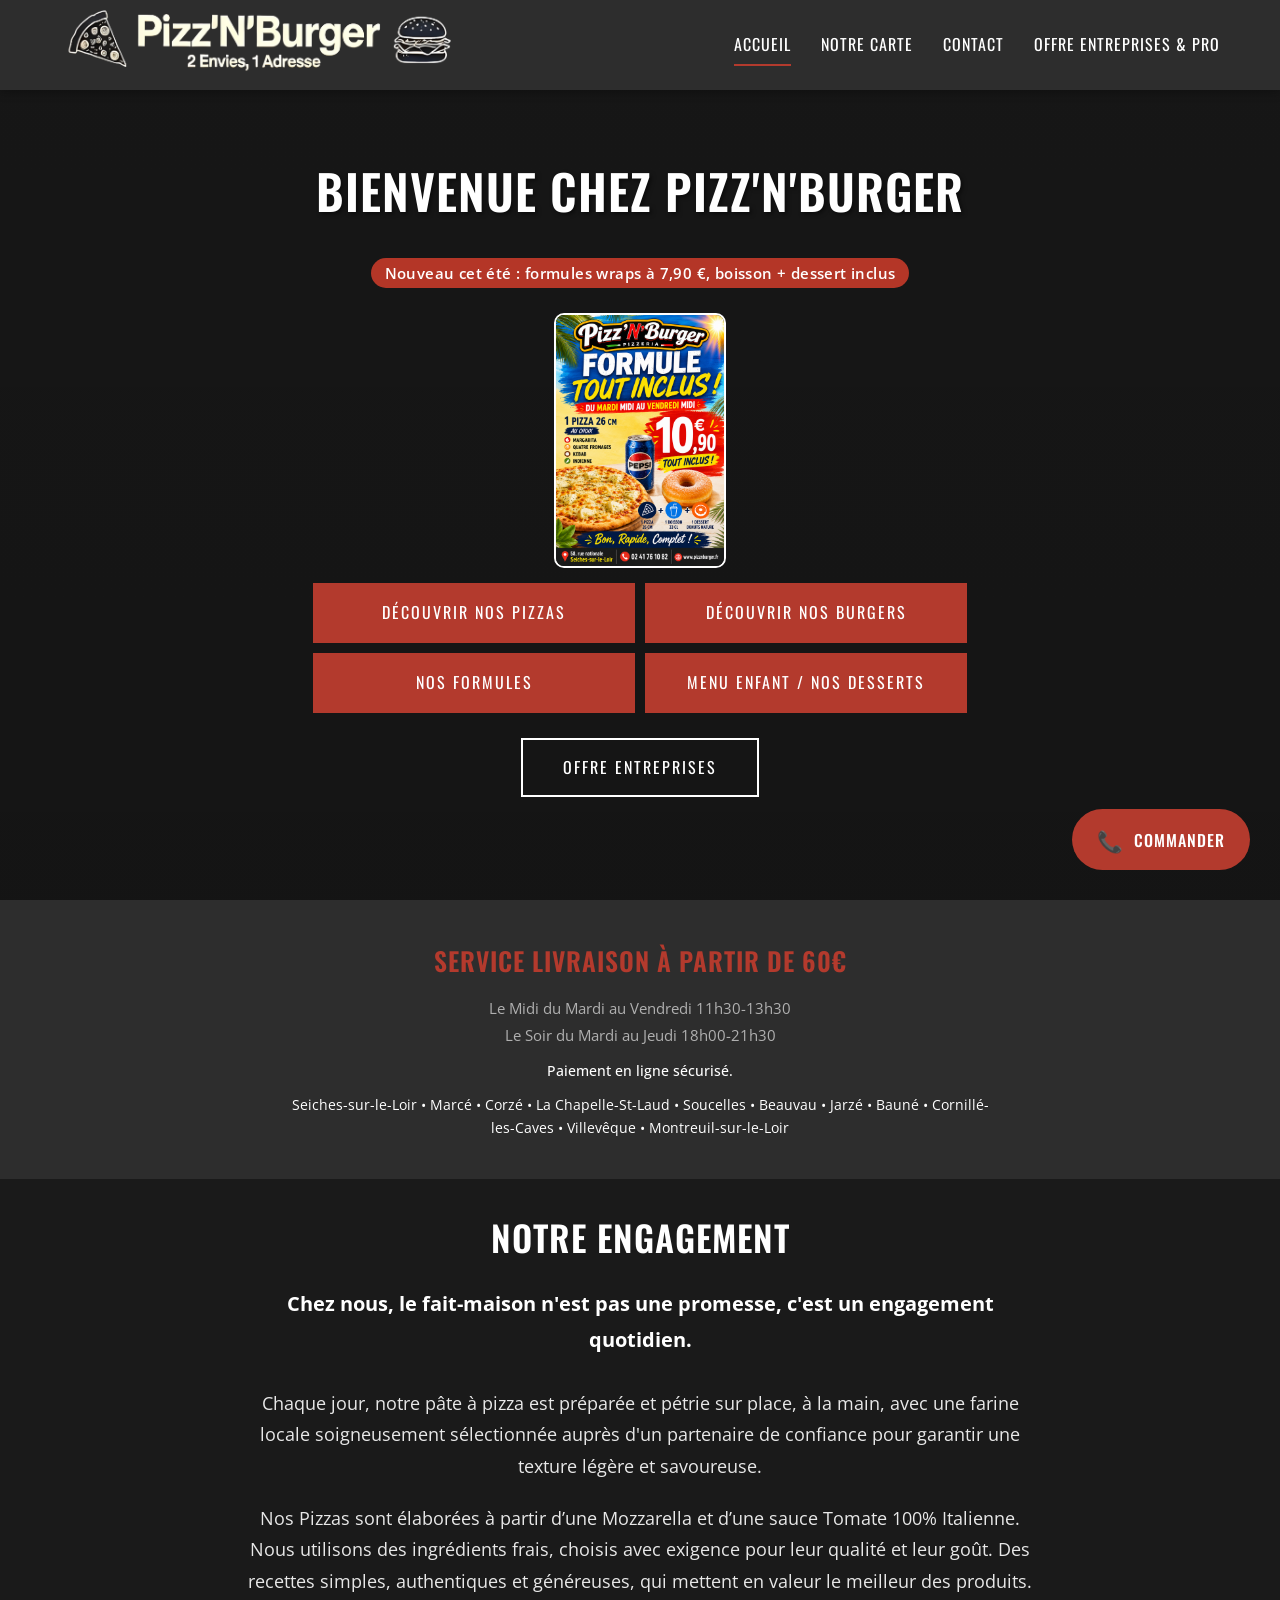
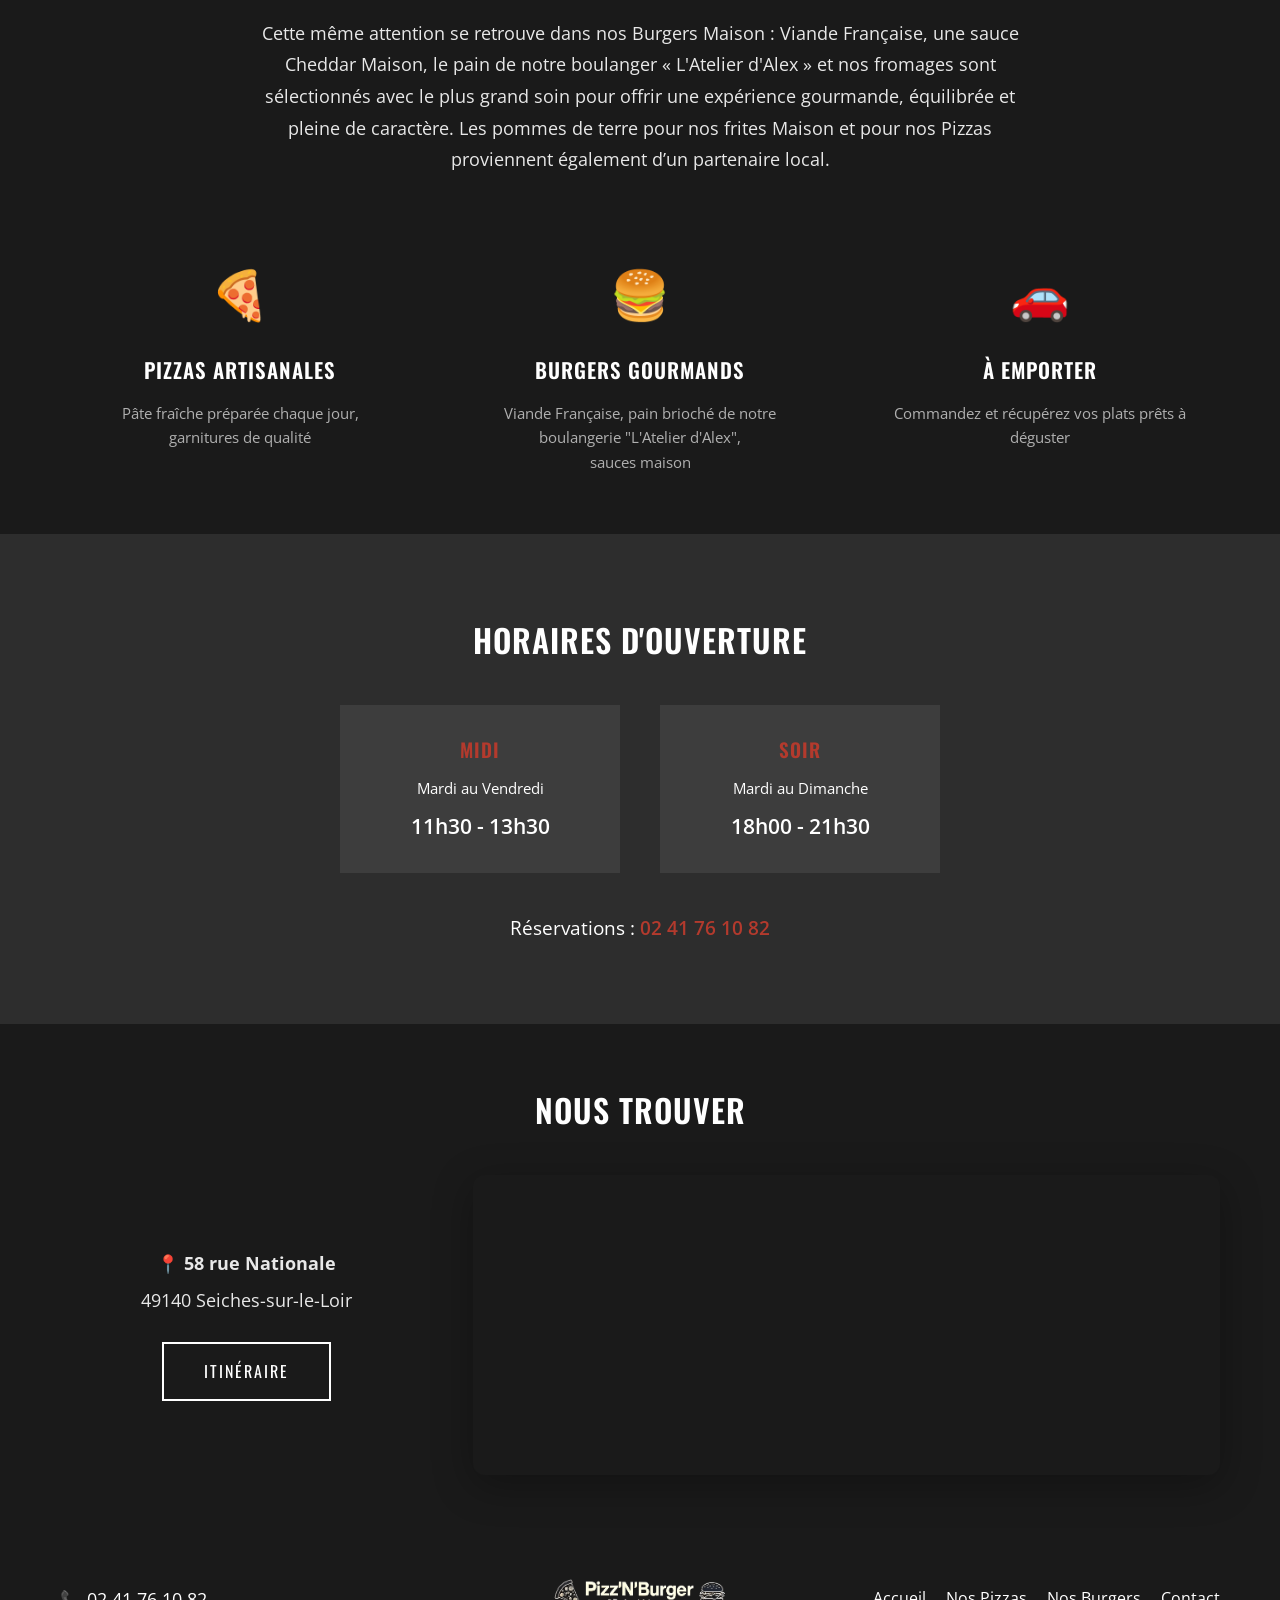
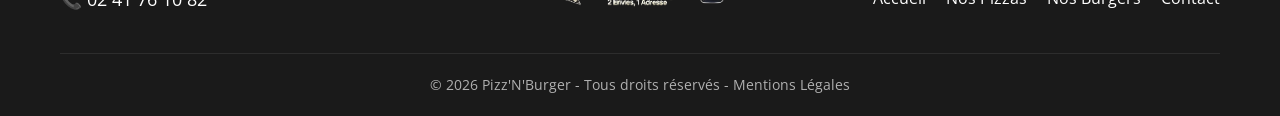
==== commit d8396a42: "update" ====
--- a/index.html
+++ b/index.html
@@ -61,7 +61,7 @@
                 <div class="hero-promo"><span class="hero-promo-badge">Nouveau cet été : formules wraps à 7,90 €, boisson&nbsp;+&nbsp;dessert&nbsp;inclus</span></div>
                 
                 <div class="hero-images">
-                    <img src="wrap.jpg" alt="Wraps">
+                    <!-- <img src="wrap.jpg" alt="Wraps"> -->
                     <img src="formule_pizz.png" alt="Formule Pizza">
                 </div>
 
--- a/css/style.css
+++ b/css/style.css
@@ -751,8 +751,9 @@
 
 .formule-disponibilite {
     text-align: center;
-    font-size: clamp(0.8rem, 2.5vw, 1rem);
-    color: var(--accent);
+    font-size: clamp(1.0rem, 2.5vw, 1.5rem);
+    color: rgba(233, 102, 88, 0.9);
+    text-decoration: underline;
     font-weight: 600;
     margin-bottom: 20px;
     font-style: italic;
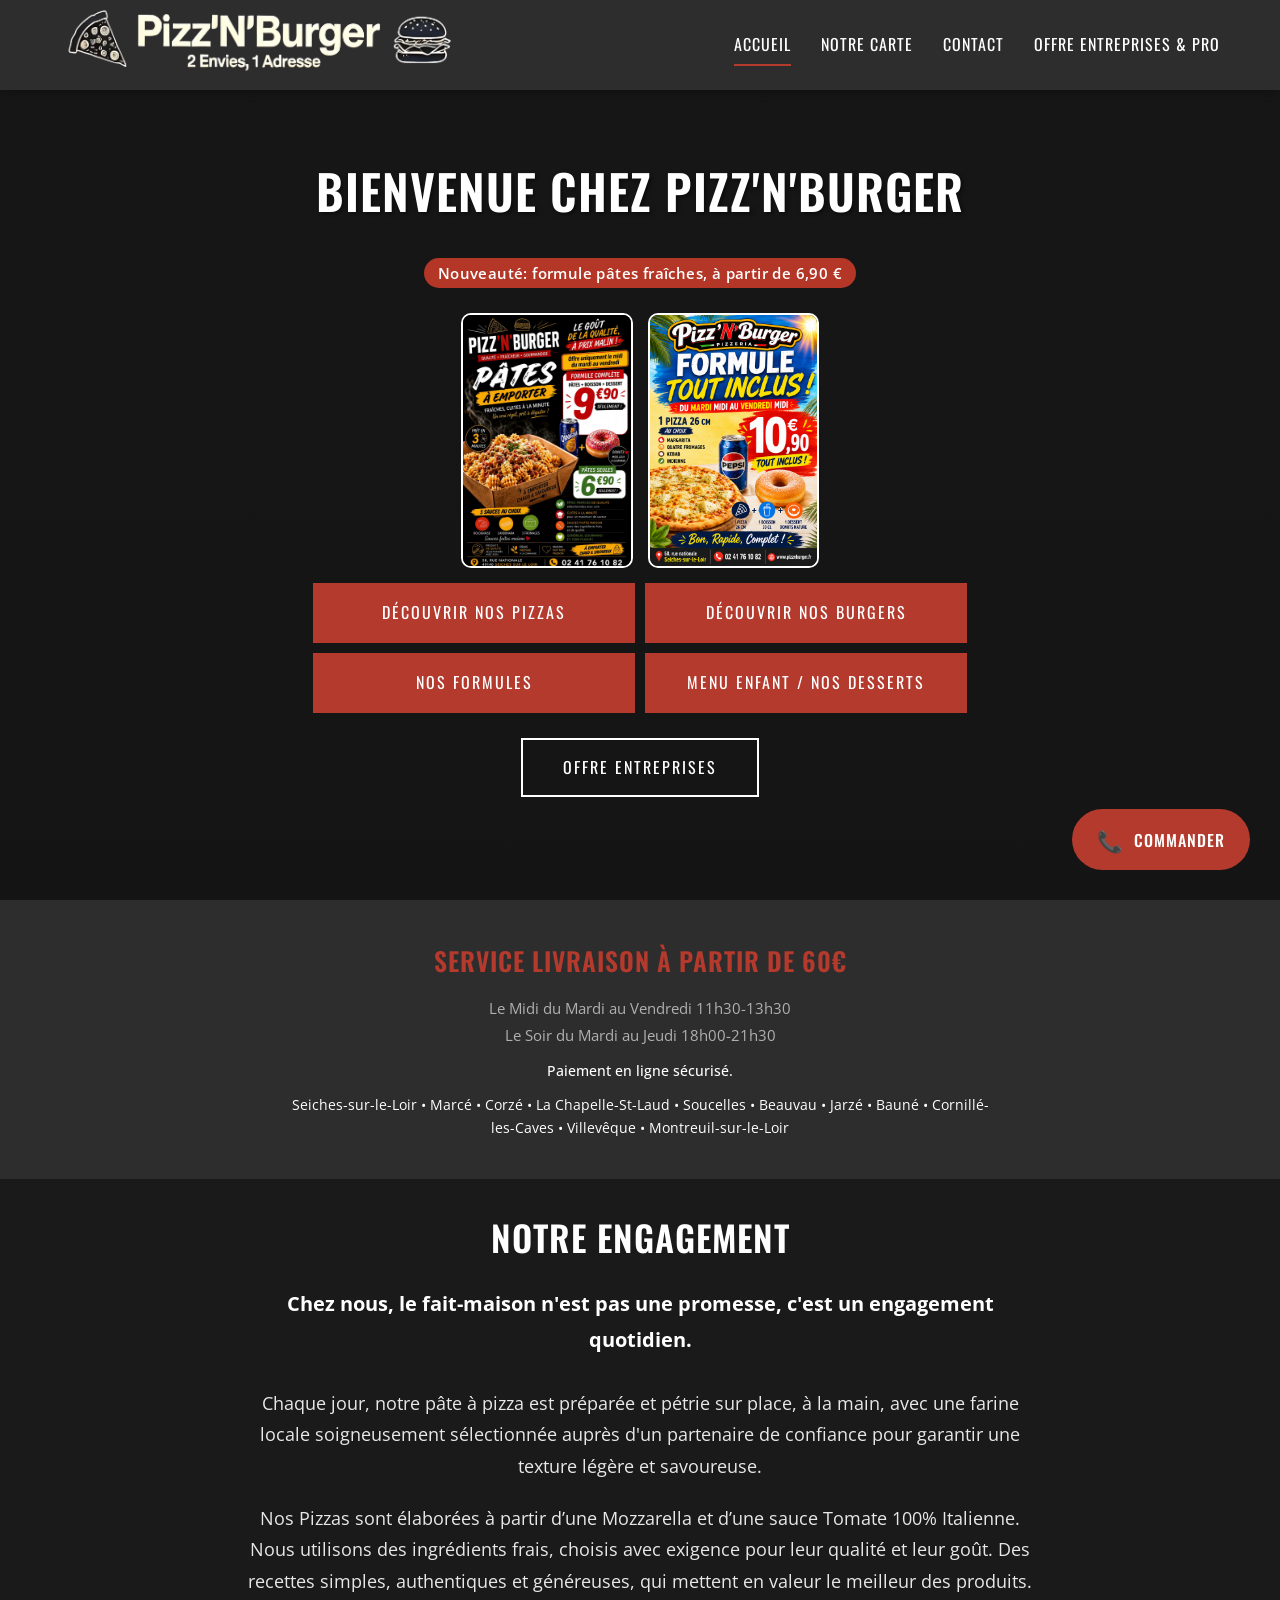
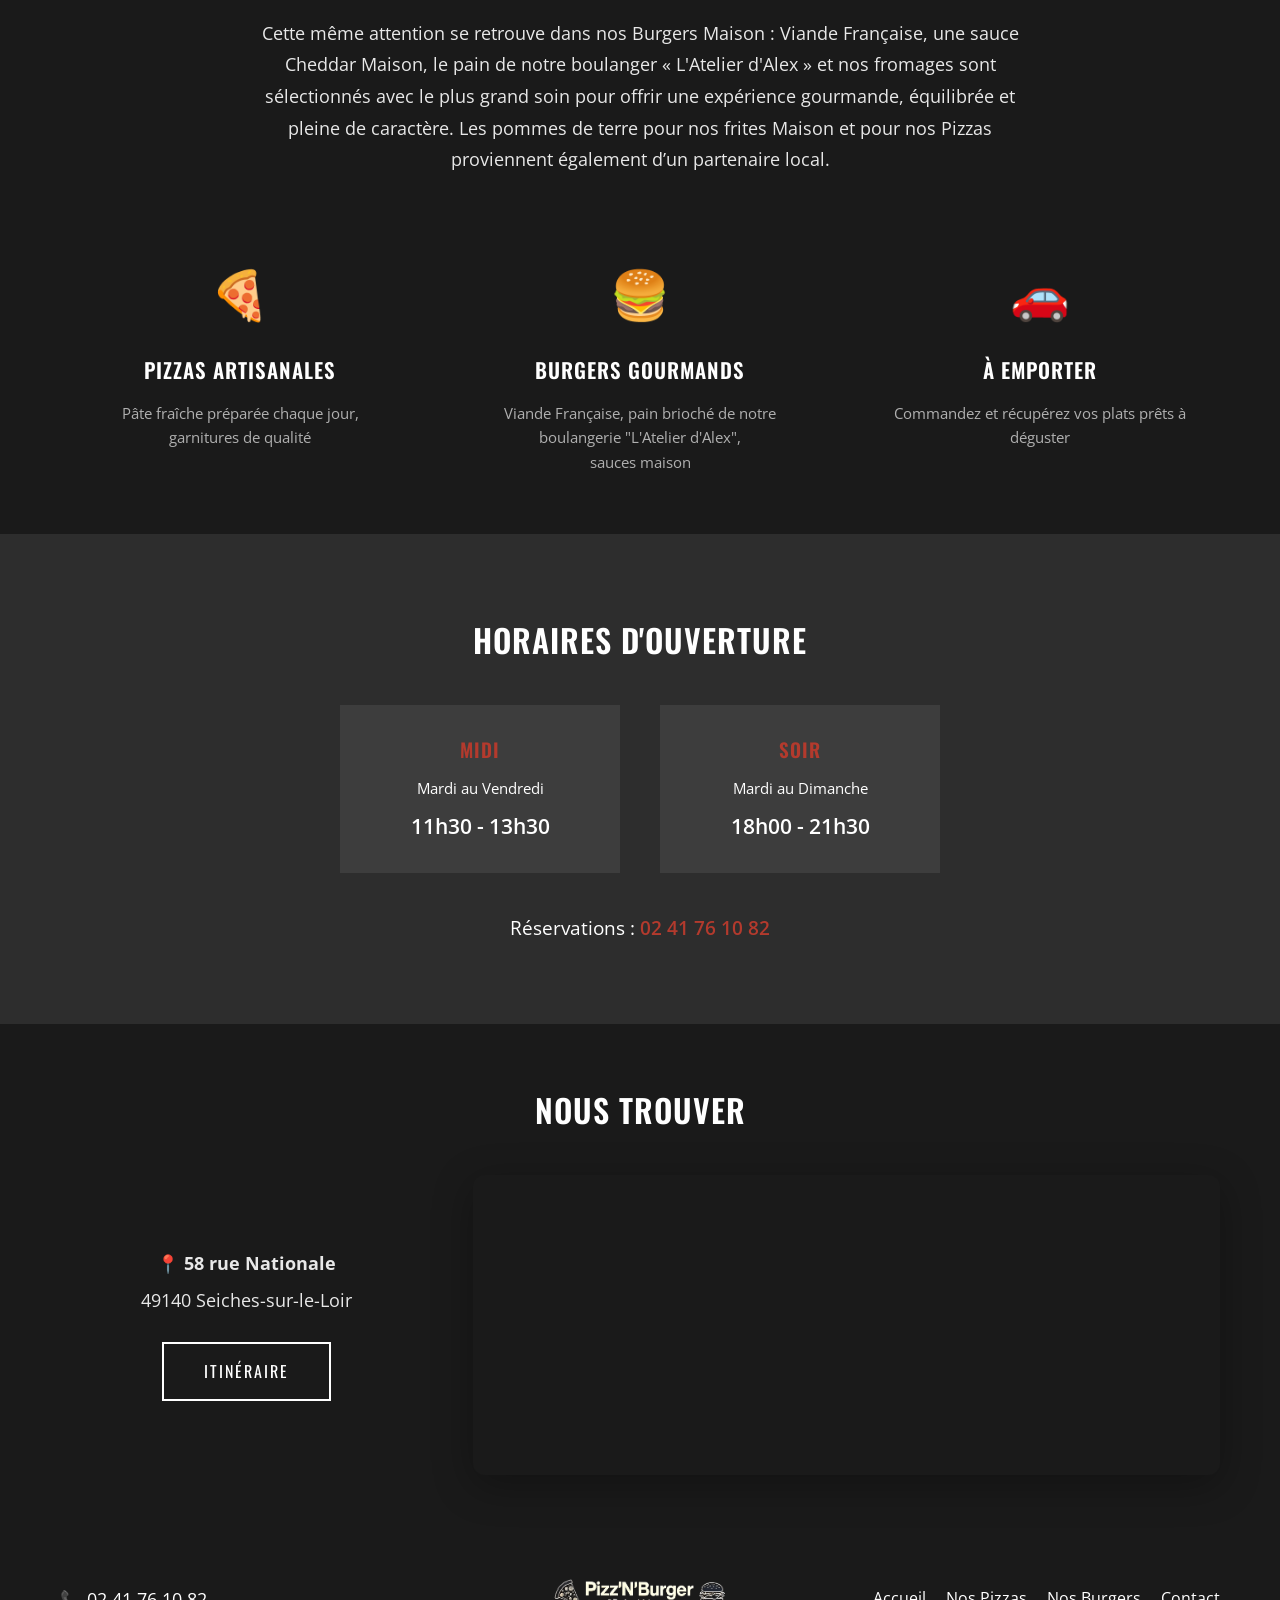
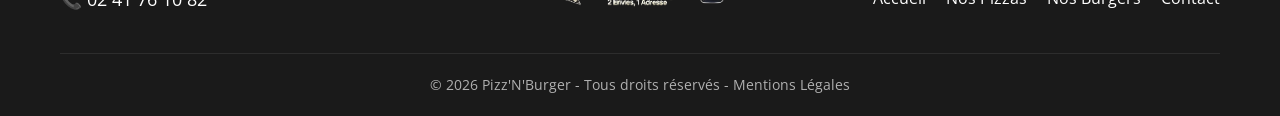
==== commit f8753ba3: "update" ====
--- a/index.html
+++ b/index.html
@@ -5,7 +5,7 @@
     <meta name="viewport" content="width=device-width, initial-scale=1.0">
     <meta name="description" content="Pizz'N'Burger - Pizzeria et Burgers artisanaux. Découvrez nos pizzas et burgers faits maison.">
     <title>Pizz'N'Burger</title>
-    <link rel="stylesheet" href="css/style.css?v=1.9">
+    <link rel="stylesheet" href="css/style.css?v=2.0">
     <link rel="icon" type="image/png" href="favicon.png">
     <link rel="preconnect" href="https://fonts.googleapis.com">
     <link rel="preconnect" href="https://fonts.gstatic.com" crossorigin>
@@ -58,10 +58,10 @@
             <div class="hero-content">
                 <h1>Bienvenue chez Pizz'N'Burger</h1>
                 <p>Pizzas artisanales et burgers faits maison, tout est pensé pour vous proposer le vrai goût du fait-maison, à emporter.</p>
-                <div class="hero-promo"><span class="hero-promo-badge">Nouveau cet été : formules wraps à 7,90 €, boisson&nbsp;+&nbsp;dessert&nbsp;inclus</span></div>
+                <div class="hero-promo"><span class="hero-promo-badge">Nouveauté: formule pâtes fraîches, à partir de 6,90 €</span></div>
                 
                 <div class="hero-images">
-                    <!-- <img src="wrap.jpg" alt="Wraps"> -->
+                    <img src="pates.jpeg" alt="Wraps">
                     <img src="formule_pizz.png" alt="Formule Pizza">
                 </div>
 
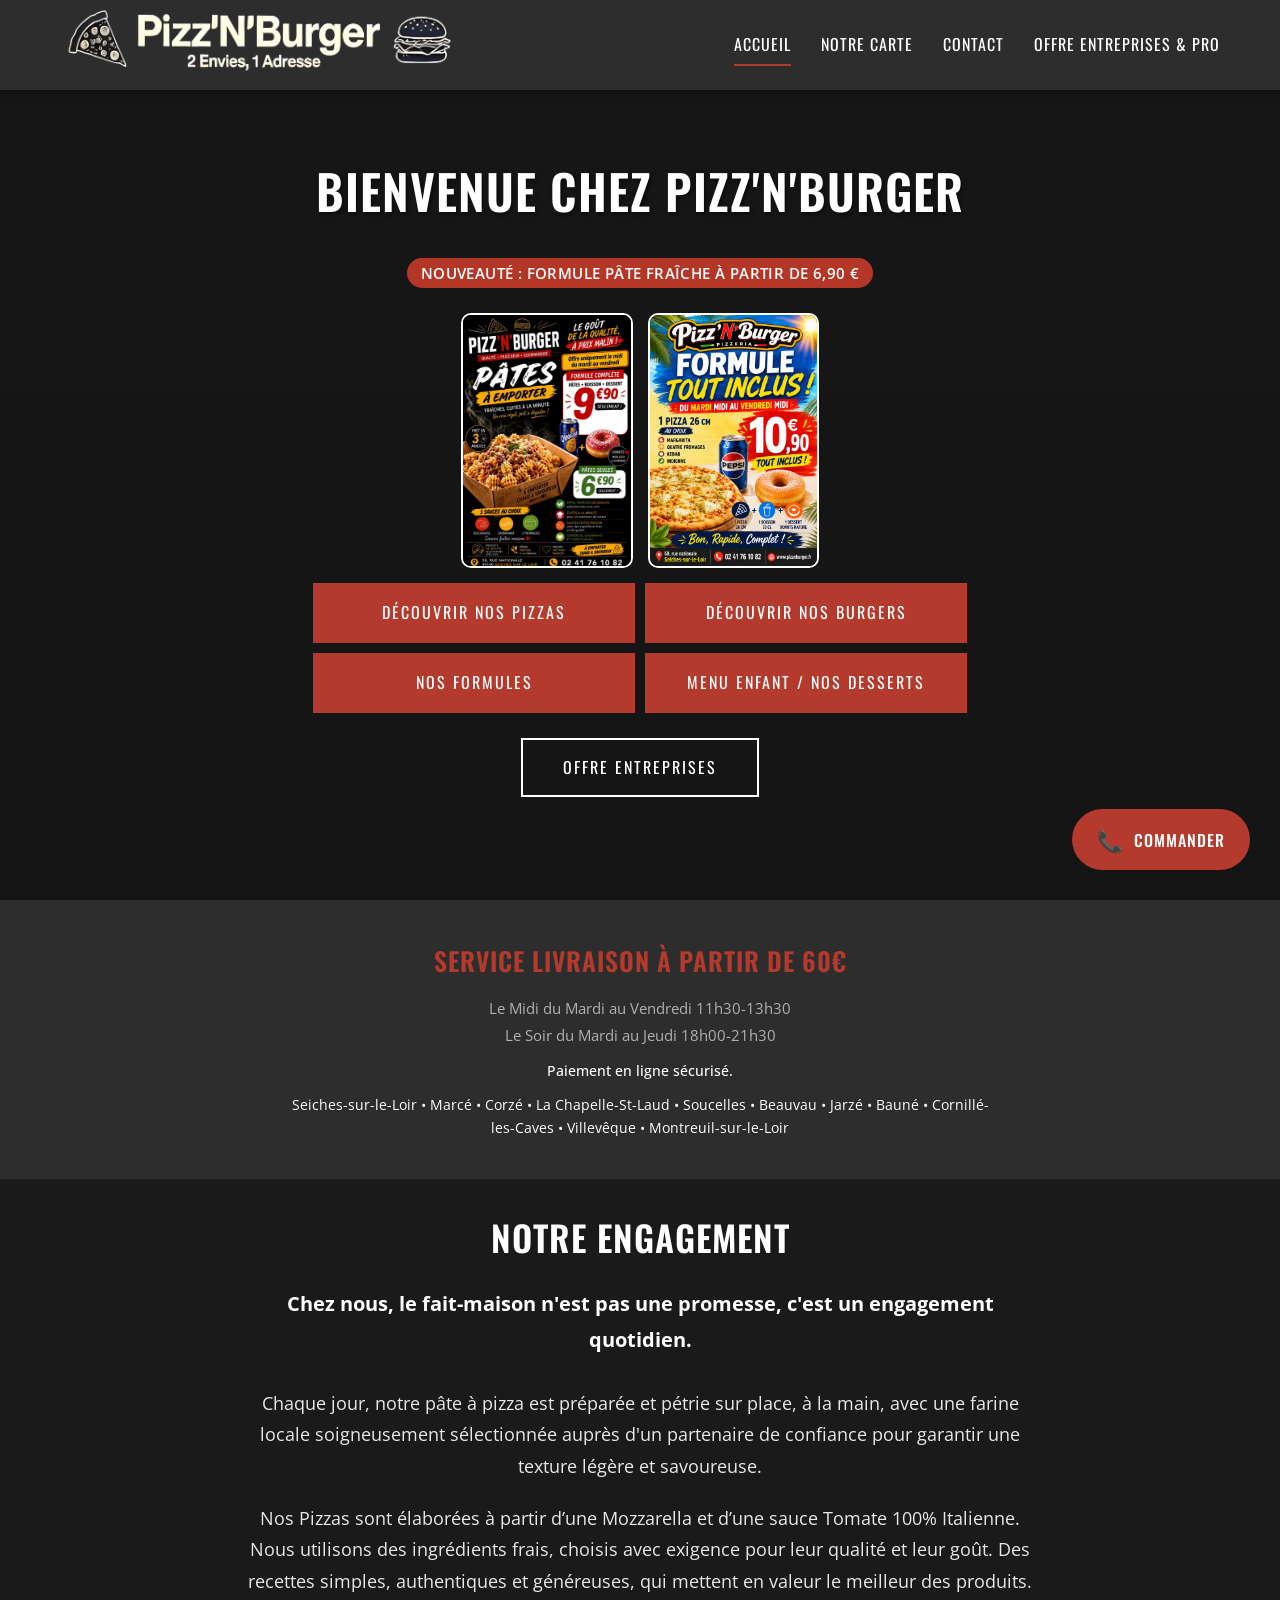
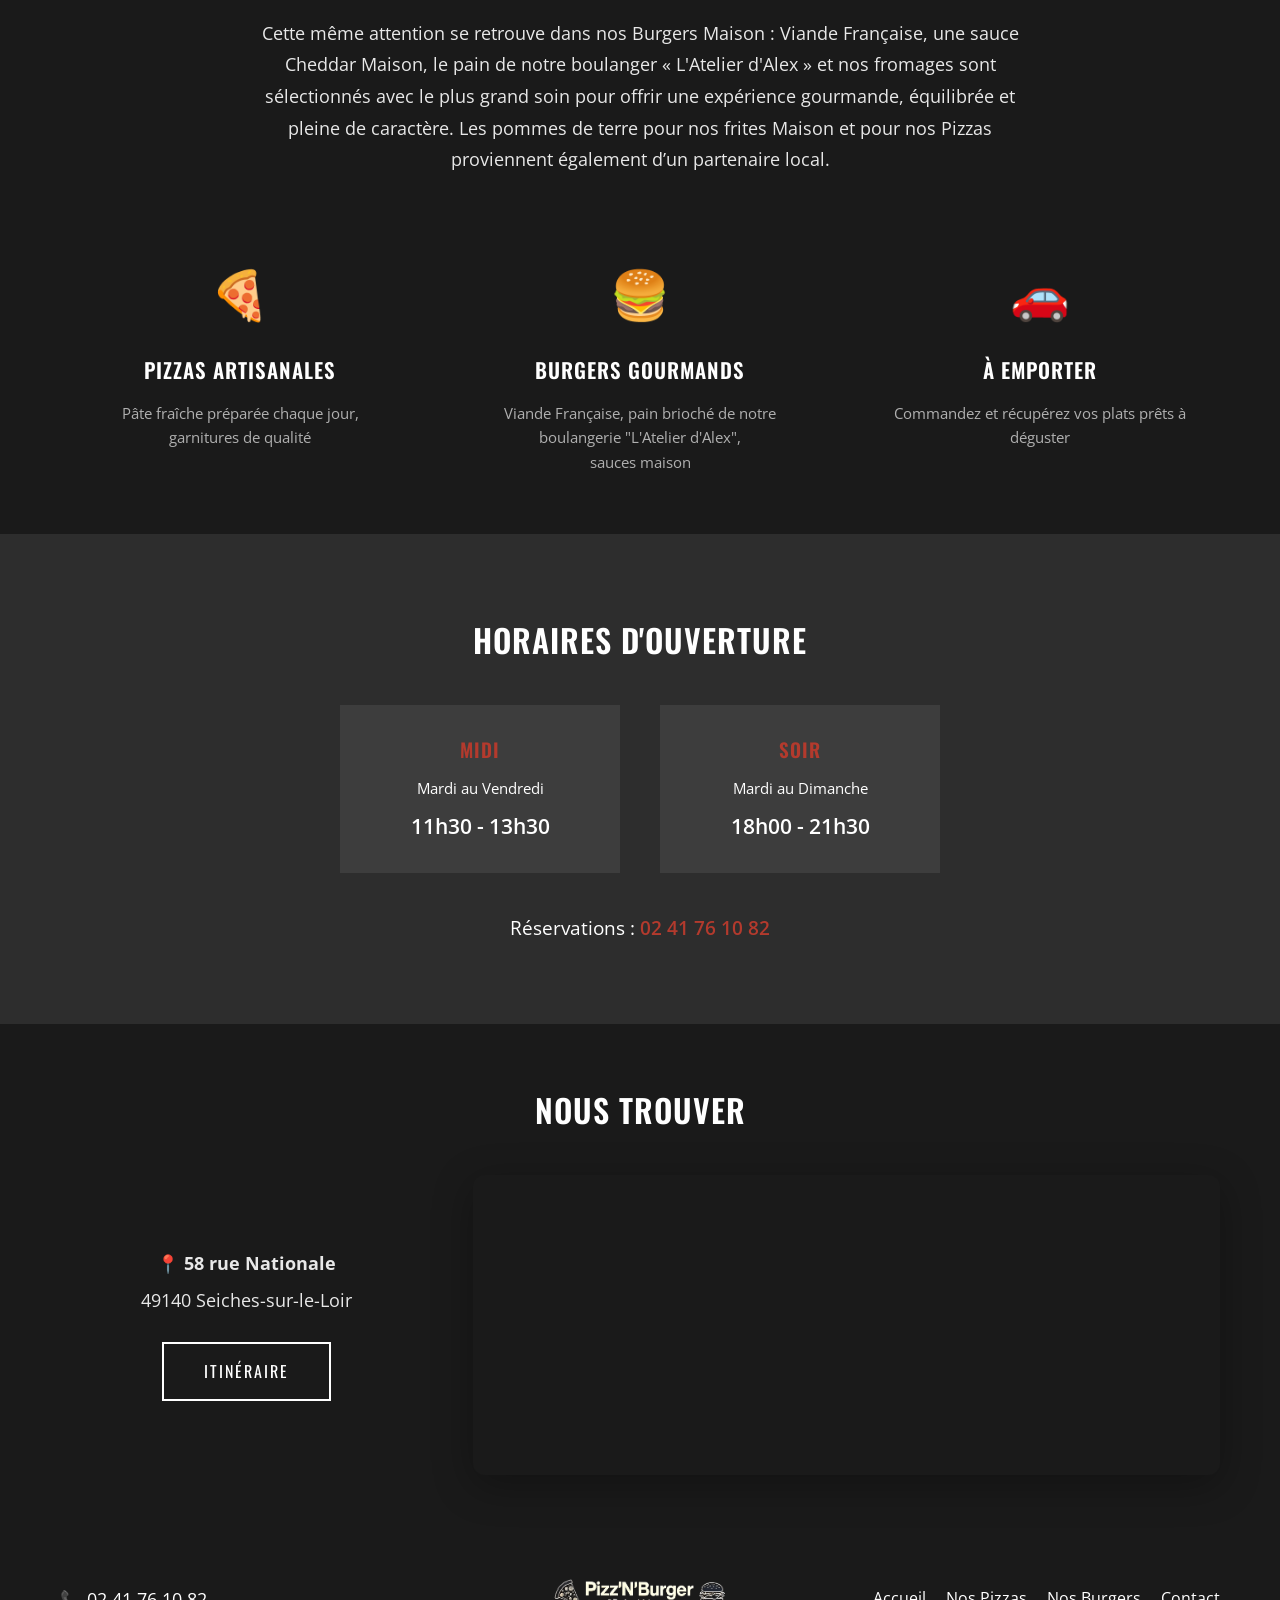
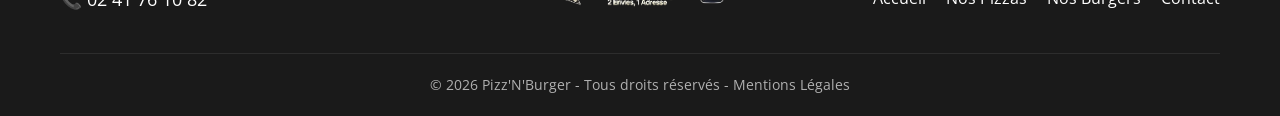
==== commit dc0e1ccf: "update" ====
--- a/index.html
+++ b/index.html
@@ -58,7 +58,7 @@
             <div class="hero-content">
                 <h1>Bienvenue chez Pizz'N'Burger</h1>
                 <p>Pizzas artisanales et burgers faits maison, tout est pensé pour vous proposer le vrai goût du fait-maison, à emporter.</p>
-                <div class="hero-promo"><span class="hero-promo-badge">Nouveauté: formule pâtes fraîches, à partir de 6,90 €</span></div>
+                <div class="hero-promo"><span class="hero-promo-badge">NOUVEAUTÉ : FORMULE PÂTE FRAÎCHE À PARTIR DE 6,90 €</span></div>
                 
                 <div class="hero-images">
                     <img src="pates.jpeg" alt="Wraps">
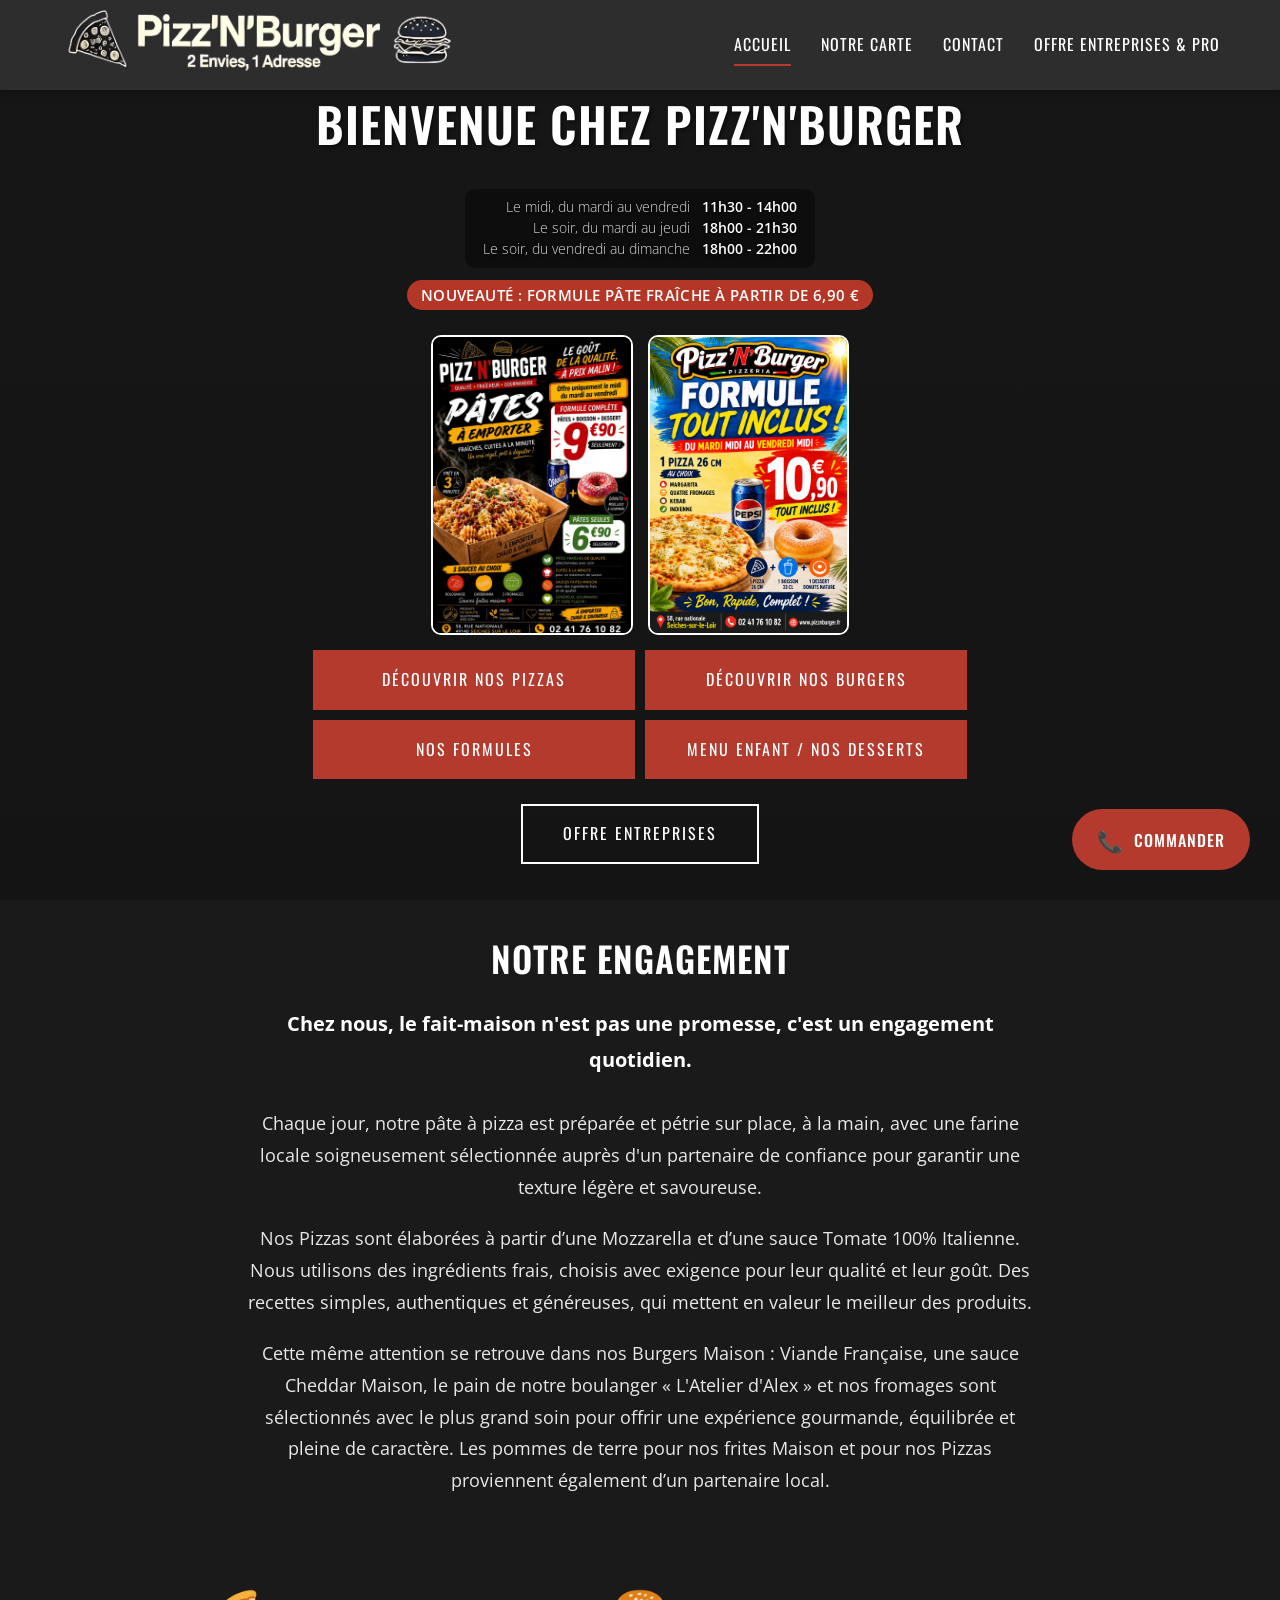
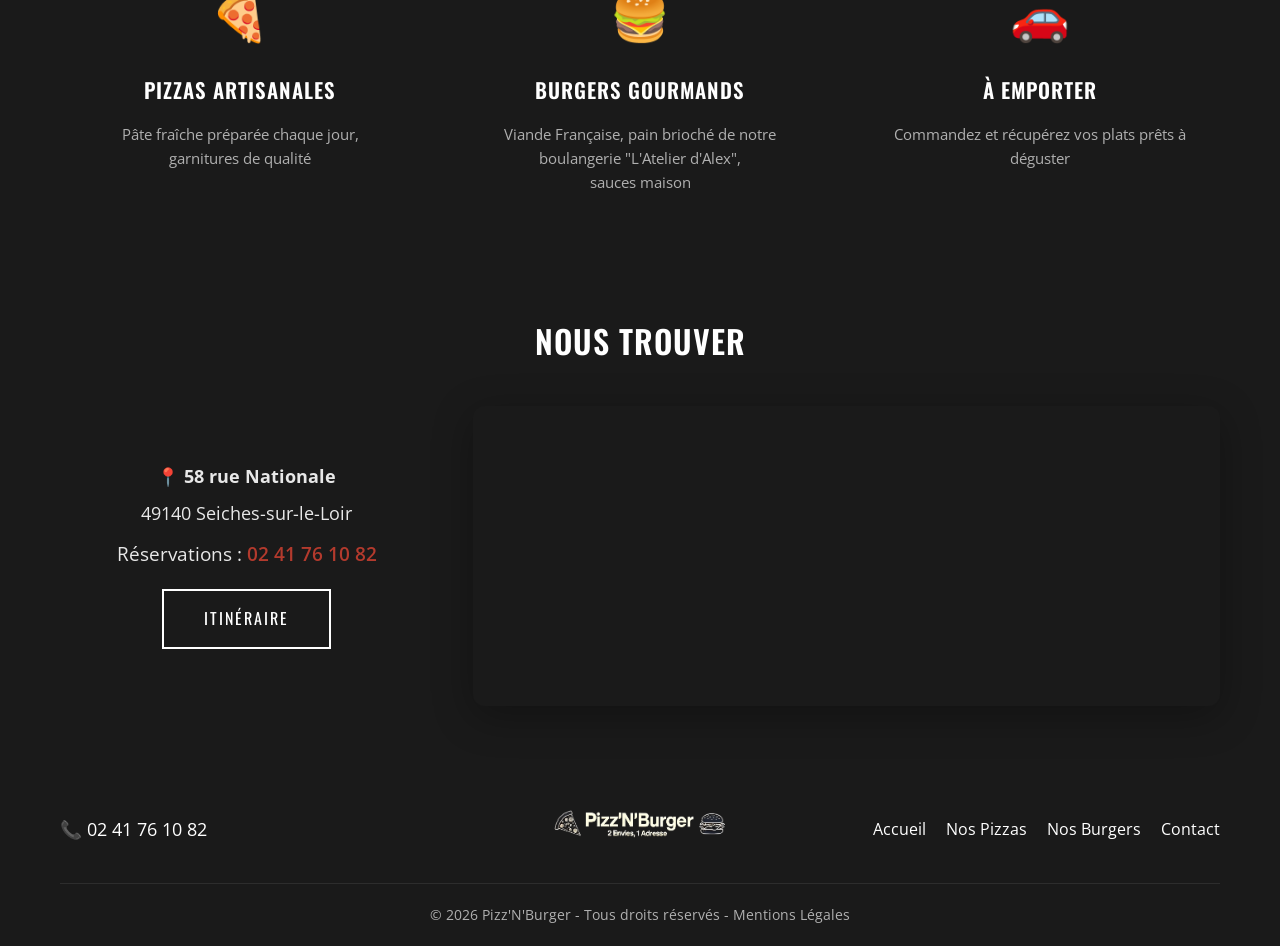
==== commit e2fe8cd5: "update" ====
--- a/index.html
+++ b/index.html
@@ -58,8 +58,20 @@
             <div class="hero-content">
                 <h1>Bienvenue chez Pizz'N'Burger</h1>
                 <p>Pizzas artisanales et burgers faits maison, tout est pensé pour vous proposer le vrai goût du fait-maison, à emporter.</p>
+
+                <div class="hero-horaires">
+                    <div class="hero-horaires-list">
+                        <span class="hero-horaire-jours">Le midi, du mardi au vendredi</span>
+                        <span class="hero-horaire-heures">11h30 - 14h00</span>
+                        <span class="hero-horaire-jours">Le soir, du mardi au jeudi</span>
+                        <span class="hero-horaire-heures">18h00 - 21h30</span>
+                        <span class="hero-horaire-jours">Le soir, du vendredi au dimanche</span>
+                        <span class="hero-horaire-heures">18h00 - 22h00</span>
+                    </div>
+                </div>
+
                 <div class="hero-promo"><span class="hero-promo-badge">NOUVEAUTÉ : FORMULE PÂTE FRAÎCHE À PARTIR DE 6,90 €</span></div>
-                
+
                 <div class="hero-images">
                     <img src="pates.jpeg" alt="Wraps">
                     <img src="formule_pizz.png" alt="Formule Pizza">
@@ -73,22 +85,6 @@
                 </div>
                 <div class="hero-buttons-secondary">
                     <a href="entreprises/" class="btn btn-outline">Offre Entreprises</a>
-                </div>
-            </div>
-        </section>
-
-        <section class="delivery-section">
-            <div class="container">
-                <div class="delivery-info-block">
-                    <h2>Service Livraison à partir de 60€</h2>
-                    <div class="delivery-details">
-                        <div class="delivery-schedule">
-                            <p>Le Midi du Mardi au Vendredi 11h30-13h30</p>
-                            <p>Le Soir du Mardi au Jeudi 18h00-21h30</p>
-                        </div>
-                        <p class="delivery-payment-text">Paiement en ligne sécurisé.</p>
-                        <p class="delivery-cities-list">Seiches-sur-le-Loir • Marcé • Corzé • La&nbsp;Chapelle-St-Laud • Soucelles • Beauvau • Jarzé • Bauné • Cornillé-les-Caves • Villevêque • Montreuil-sur-le-Loir</p>
-                    </div>
                 </div>
             </div>
         </section>
@@ -125,25 +121,6 @@
             </div>
         </section>
 
-        <section class="horaires-preview">
-            <div class="container">
-                <h2>Horaires d'ouverture</h2>
-                <div class="horaires-grid">
-                    <div class="horaire-block">
-                        <h4>Midi</h4>
-                        <p>Mardi au Vendredi</p>
-                        <p class="time">11h30 - 13h30</p>
-                    </div>
-                    <div class="horaire-block">
-                        <h4>Soir</h4>
-                        <p>Mardi au Dimanche</p>
-                        <p class="time">18h00 - 21h30</p>
-                    </div>
-                </div>
-                <p class="phone-cta">Réservations : <a href="tel:0241761082">02 41 76 10 82</a></p>
-            </div>
-        </section>
-
         <section class="localisation">
             <div class="container">
                 <h2>Nous trouver</h2>
@@ -151,6 +128,7 @@
                     <div class="localisation-info">
                         <p class="address"><strong>📍 58 rue Nationale</strong></p>
                         <p class="address">49140 Seiches-sur-le-Loir</p>
+                        <p class="phone-cta">Réservations : <a href="tel:0241761082">02 41 76 10 82</a></p>
                         <a href="https://www.google.com/maps/search/?api=1&query=58+rue+Nationale+49140+Seiches-sur-le-Loir" target="_blank" rel="noopener" class="btn btn-outline">Itinéraire</a>
                     </div>
                     <div class="localisation-map">
--- a/css/style.css
+++ b/css/style.css
@@ -245,6 +245,8 @@
 }
 
 .hero-content {
+    --hero-reserve: 660px;
+    --hero-reserve-bonus: 0px;
     color: var(--white);
     padding: 20px;
     max-width: 900px;
@@ -283,17 +285,28 @@
     border-radius: 999px;
     background-color: rgba(198, 58, 42, 0.9);
     color: var(--white);
-    font-size: clamp(0.72rem, 1.8vw, 0.92rem);
+    font-size: clamp(0.5rem, 2.6vw, 0.92rem);
     font-weight: 600;
     letter-spacing: 0.4px;
-    white-space: normal;
+    white-space: nowrap;
     line-height: 1.25;
     flex-shrink: 0;
+}
+
+@media (max-width: 600px) {
+    .hero-promo-badge {
+        padding: 6px 10px;
+        letter-spacing: 0.2px;
+    }
 }
 
 @media (max-height: 900px) {
     .hero-content > p {
         display: none;
+    }
+
+    .hero-content {
+        --hero-reserve: 600px;
     }
 }
 
@@ -316,6 +329,26 @@
     .hero-content > h1 {
         display: none;
     }
+
+    .hero-content {
+        --hero-reserve: 500px;
+    }
+}
+
+@media (max-height: 560px) {
+    .hero-promo {
+        display: none;
+    }
+
+    .hero-content {
+        --hero-reserve: 440px;
+    }
+}
+
+@media (max-height: 520px) {
+    .hero .hero-images {
+        display: none;
+    }
 }
 
 /* Hero images (smash & crousty) */
@@ -325,19 +358,38 @@
     justify-content: center;
     align-items: center;
     margin: 15px auto;
-    flex: 1;
+    flex: 0 0 auto;
     min-height: 0;
-    max-height: 35%;
+    width: 100%;
     max-width: 50%;
 }
 
 .hero-images img {
-    height: 100%;
-    max-height: 100%;
     width: auto;
+    height: auto;
+    max-width: calc(50% - 8px);
+    max-height: min(42vh, calc(100vh - var(--hero-reserve) + var(--hero-reserve-bonus)));
+    min-width: 0;
     border-radius: 10px;
     border: 2px solid var(--white);
-    object-fit: contain;
+}
+
+@media (max-width: 900px) {
+    .hero-images {
+        max-width: 75%;
+    }
+}
+
+@media (max-width: 600px) {
+    .hero-images {
+        gap: 10px;
+        margin: 10px auto;
+        max-width: 100%;
+    }
+
+    .hero-images img {
+        max-width: calc(50% - 5px);
+    }
 }
 
 .hero-buttons,
@@ -345,118 +397,47 @@
     flex-shrink: 0;
 }
 
-/* Section Livraison */
-.delivery-section {
-    background-color: var(--anthracite);
-    padding: 40px 0;
-}
-
-.delivery-info-block {
-    text-align: center;
-    max-width: 700px;
-    margin: 0 auto;
-}
-
-.delivery-info-block h2 {
-    font-family: 'Oswald', sans-serif;
-    font-size: clamp(1.2rem, 3vw, 1.6rem);
-    text-transform: uppercase;
-    letter-spacing: 1px;
-    color: var(--accent);
-    margin-bottom: 15px;
-}
-
-.delivery-details {
-    color: var(--text-light);
-}
-
-.delivery-schedule p {
-    font-size: 0.95rem;
-    margin: 3px 0;
-}
-
-.delivery-payment-text {
-    font-size: 0.85rem;
-    color: var(--white);
-    margin: 12px 0;
-    font-weight: 500;
-}
-
-.delivery-section .delivery-cities-list {
-    font-size: 0.9rem;
-    line-height: 1.6;
-    color: var(--white);
-    margin: 0;
-}
-
-.delivery-info {
-    margin: 20px;
-    padding: 20px;
-    border: 2px solid var(--white);
+.hero-horaires {
+    flex-shrink: 0;
+    margin: 6px 0 4px;
+    max-width: 100%;
+    padding: 8px 18px;
     border-radius: 10px;
-    background: rgba(255, 255, 255, 0.05);
-}
-
-.delivery-badge {
-    display: flex;
-    align-items: center;
+    background-color: rgba(0, 0, 0, 0.42);
+}
+
+@media (max-width: 600px) {
+    .hero-horaires {
+        padding: 7px 12px;
+    }
+}
+
+.hero-horaires-list {
+    display: grid;
+    grid-template-columns: auto auto;
     justify-content: center;
-    gap: 12px;
-}
-
-.delivery-icon {
-    font-size: 1.8rem;
-}
-
-.delivery-text {
-    font-family: 'Oswald', sans-serif;
-    font-size: 1.3rem;
-    text-transform: uppercase;
-    letter-spacing: 1px;
-    color: #ff6b5a;
+    column-gap: 12px;
+    row-gap: 1px;
+}
+
+.hero-horaire-jours,
+.hero-horaire-heures {
+    font-size: clamp(0.72rem, 1.6vw, 0.9rem);
+    line-height: 1.4;
+    text-shadow: 0 1px 3px rgba(0, 0, 0, 0.8);
+    white-space: nowrap;
+}
+
+.hero-horaire-jours {
+    text-align: right;
+    font-weight: 300;
+    color: rgba(255, 255, 255, 0.85);
+}
+
+.hero-horaire-heures {
+    text-align: left;
     font-weight: 600;
-}
-
-.delivery-hours {
-    text-align: center;
-    margin-bottom: 12px;
-}
-
-.delivery-hours p {
-    font-size: 0.9rem;
-    color: #b5b5b5;
-    margin: 2px 0;
-    font-weight: 400;
-}
-
-.delivery-payment {
-    text-align: center;
-    margin-bottom: 12px;
-}
-
-.delivery-payment p {
-    font-size: 0.95rem;
-    color: var(--white);
-    margin: 2px 0;
-    font-weight: 500;
-}
-
-.delivery-cities {
-    text-align: center;
-}
-
-.delivery-cities-label {
-    font-size: 0.95rem;
-    color: var(--text-light);
-    margin-bottom: 8px;
-    font-weight: 500;
-}
-
-.delivery-cities-list {
-    font-size: 0.95rem;
-    line-height: 1.6;
-    color: var(--white);
-    margin: 0;
+    color: var(--white);
 }
 
 /* Hero étendu avec texte complet */
@@ -521,16 +502,37 @@
 }
 
 .hero-buttons .btn {
+    display: flex;
+    align-items: center;
+    justify-content: center;
     width: 100%;
     text-align: center;
     box-sizing: border-box;
     white-space: nowrap;
 }
 
-@media (max-width: 480px) {
-    .hero-buttons {
-        grid-template-columns: 1fr;
-        max-width: 320px;
+@media (max-width: 600px) {
+    .hero .hero-buttons {
+        grid-template-columns: 1fr 1fr;
+        gap: 8px;
+        width: 100%;
+        max-width: 420px;
+    }
+
+    .hero .hero-buttons .btn {
+        white-space: normal;
+        padding: 9px 6px;
+        font-size: 0.72rem;
+        letter-spacing: 1px;
+        line-height: 1.2;
+    }
+
+    .hero .hero-buttons-secondary {
+        display: none;
+    }
+
+    .hero-content {
+        --hero-reserve-bonus: 95px;
     }
 }
 
@@ -611,50 +613,6 @@
 .feature p {
     color: var(--text-light);
     font-size: 0.95rem;
-}
-
-/* ========================================
-   HORAIRES SECTION
-======================================== */
-.horaires-preview {
-    padding: 80px 0;
-    background-color: var(--anthracite);
-    color: var(--white);
-    text-align: center;
-}
-
-.horaires-preview h2 {
-    font-size: 2rem;
-    margin-bottom: 40px;
-}
-
-.horaires-grid {
-    display: grid;
-    grid-template-columns: repeat(2, 1fr);
-    gap: 40px;
-    max-width: 600px;
-    margin: 0 auto 40px;
-}
-
-.horaire-block {
-    padding: 30px;
-    background-color: var(--anthracite-light);
-}
-
-.horaire-block h4 {
-    font-size: 1.2rem;
-    margin-bottom: 10px;
-    color: var(--accent);
-}
-
-.horaire-block p {
-    font-size: 0.95rem;
-}
-
-.horaire-block .time {
-    font-size: 1.3rem;
-    font-weight: 600;
-    margin-top: 10px;
 }
 
 .phone-cta {
@@ -1298,10 +1256,6 @@
         grid-template-columns: 1fr;
     }
 
-    .horaires-grid {
-        grid-template-columns: 1fr;
-    }
-
     .page-header {
         padding: 95px 0 15px;
     }
@@ -1318,28 +1272,6 @@
 @media (max-width: 480px) {
     .hero h1 {
         font-size: 1.6rem;
-    }
-
-    .delivery-badge {
-        flex-direction: column;
-        gap: 8px;
-    }
-
-    .delivery-icon {
-        font-size: 1.5rem;
-    }
-
-    .delivery-text {
-        font-size: 1.1rem;
-    }
-
-    .delivery-cities-label {
-        font-size: 0.85rem;
-    }
-
-    .delivery-cities-list {
-        font-size: 0.85rem;
-        line-height: 1.5;
     }
 
     .btn {
@@ -1581,6 +1513,11 @@
     color: var(--text-dark);
 }
 
+.localisation-info .phone-cta {
+    margin-top: 12px;
+    color: var(--text-dark);
+}
+
 .localisation-info .btn {
     margin-top: 20px;
 }
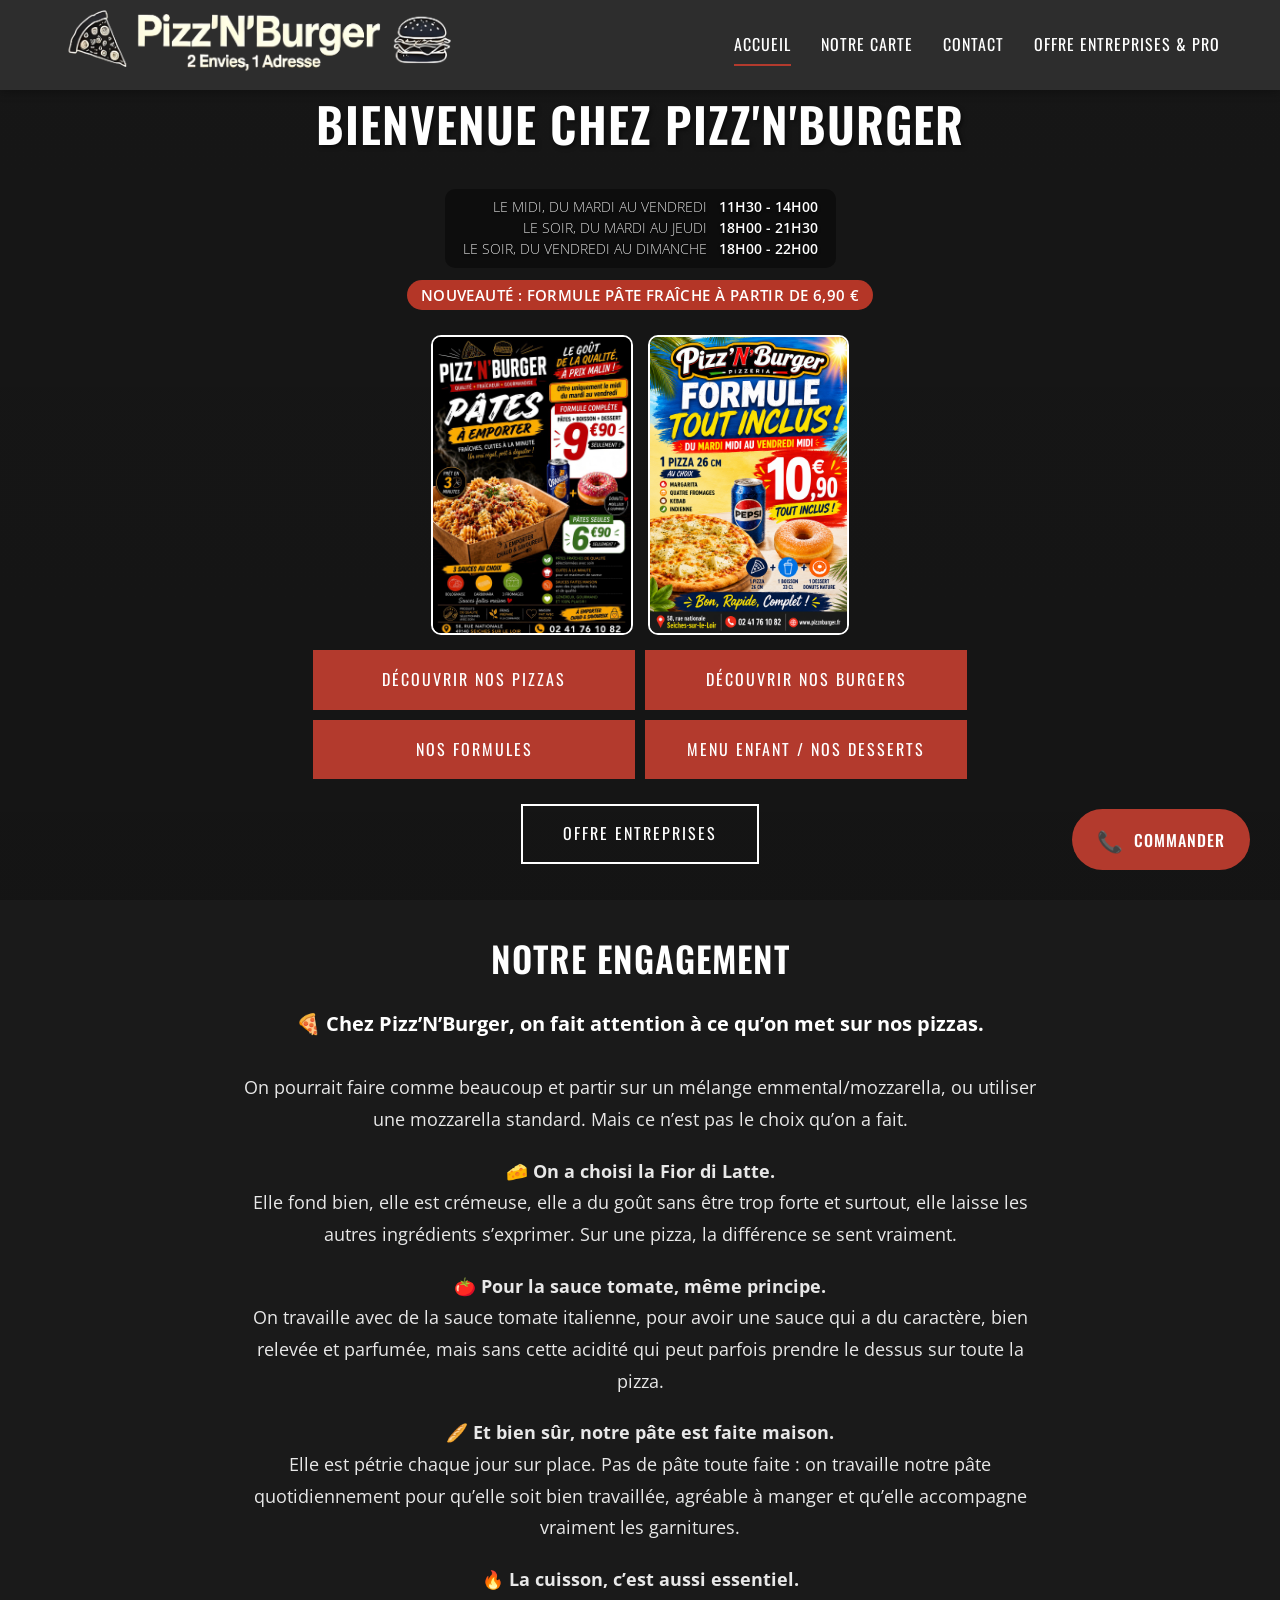
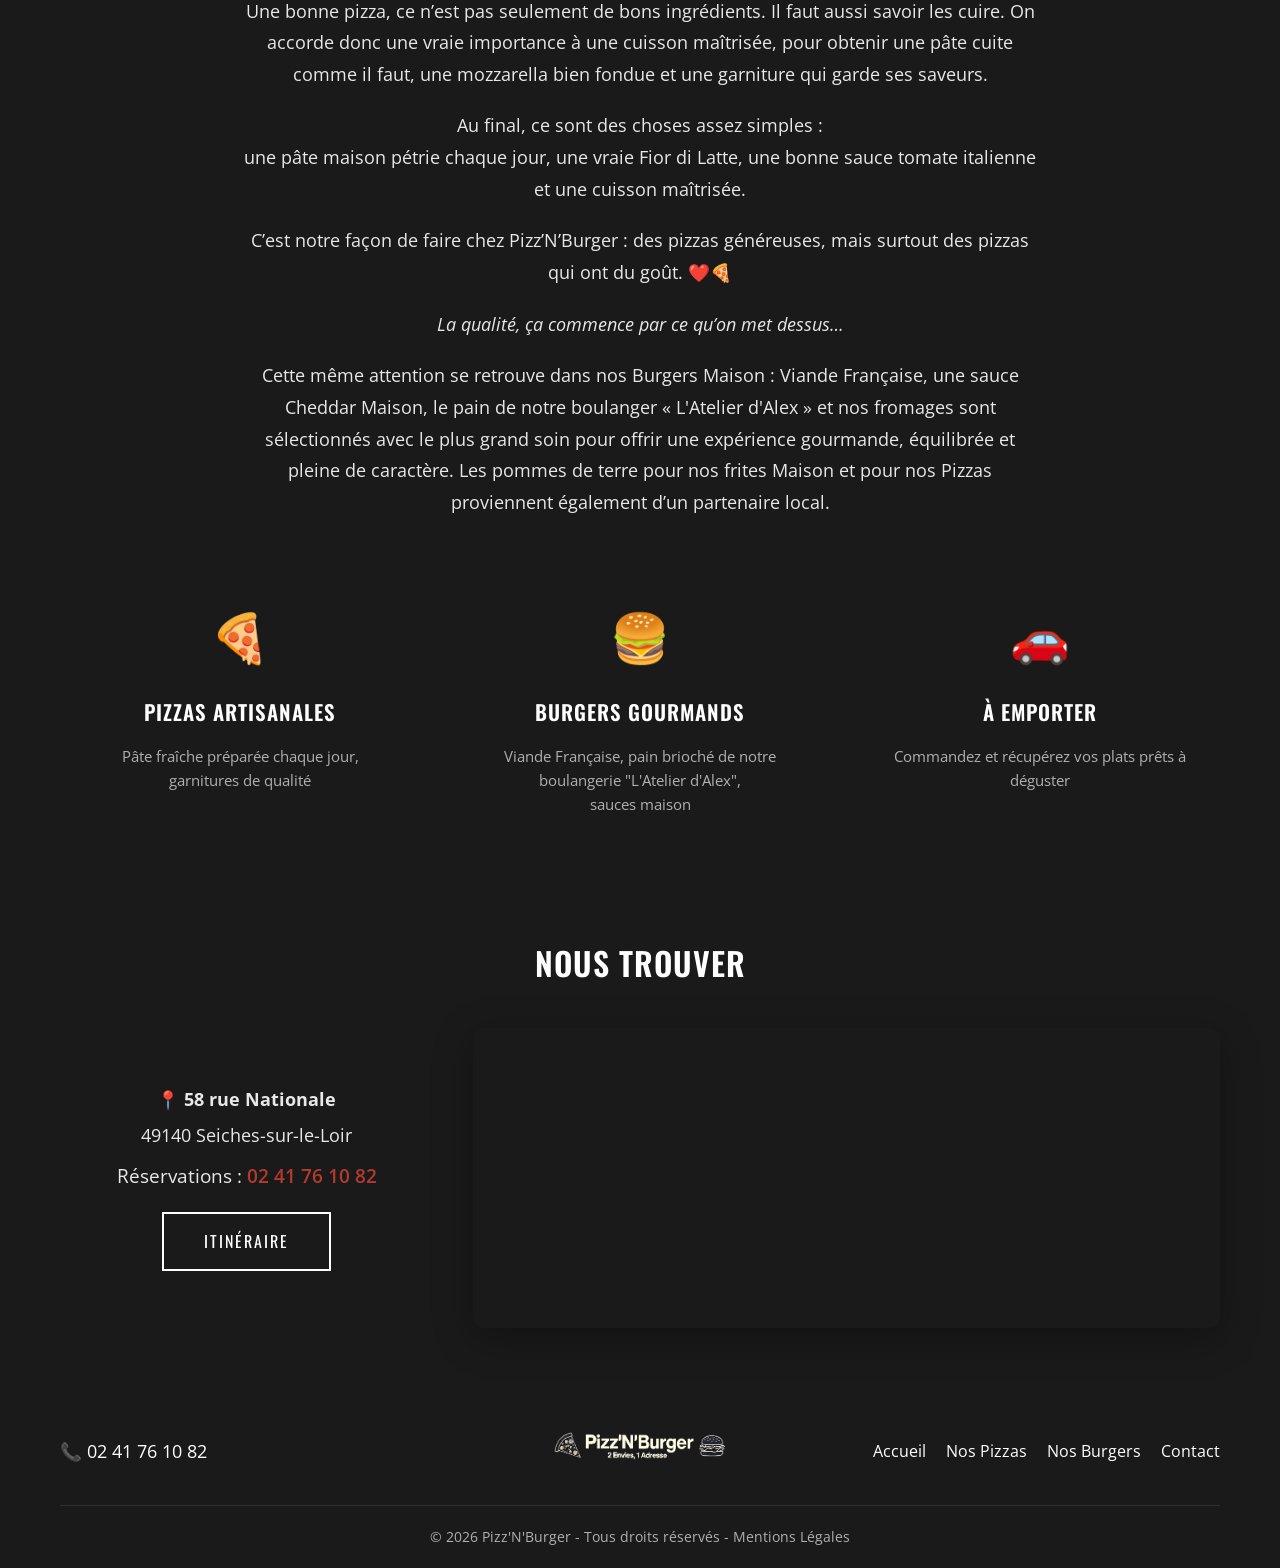
==== commit 1280b57b: "update" ====
--- a/index.html
+++ b/index.html
@@ -5,7 +5,7 @@
     <meta name="viewport" content="width=device-width, initial-scale=1.0">
     <meta name="description" content="Pizz'N'Burger - Pizzeria et Burgers artisanaux. Découvrez nos pizzas et burgers faits maison.">
     <title>Pizz'N'Burger</title>
-    <link rel="stylesheet" href="css/style.css?v=2.0">
+    <link rel="stylesheet" href="css/style.css?v=2.1">
     <link rel="icon" type="image/png" href="favicon.png">
     <link rel="preconnect" href="https://fonts.googleapis.com">
     <link rel="preconnect" href="https://fonts.gstatic.com" crossorigin>
@@ -93,10 +93,23 @@
             <div class="container">
                 <h2>Notre Engagement</h2>
                 <div class="engagement-content">
-                    <p class="engagement-intro"><strong>Chez nous, le fait-maison n'est pas une promesse, c'est un engagement quotidien.</strong></p>
-                    <p>Chaque jour, notre pâte à pizza est préparée et pétrie sur place, à la main, avec une farine locale soigneusement sélectionnée auprès d'un partenaire de confiance pour garantir une texture légère et savoureuse.</p>
-
-                    <p>Nos Pizzas sont élaborées à partir d’une Mozzarella et d’une sauce Tomate 100% Italienne. Nous utilisons des ingrédients frais, choisis avec exigence pour leur qualité et leur goût. Des recettes simples, authentiques et généreuses, qui mettent en valeur le meilleur des produits.</p>
+                    <p class="engagement-intro"><strong>🍕 Chez Pizz’N’Burger, on fait attention à ce qu’on met sur nos pizzas.</strong></p>
+
+                    <p>On pourrait faire comme beaucoup et partir sur un mélange emmental/mozzarella, ou utiliser une mozzarella standard. Mais ce n’est pas le choix qu’on a fait.</p>
+
+                    <p><strong>🧀 On a choisi la Fior di Latte.</strong><br>Elle fond bien, elle est crémeuse, elle a du goût sans être trop forte et surtout, elle laisse les autres ingrédients s’exprimer. Sur une pizza, la différence se sent vraiment.</p>
+
+                    <p><strong>🍅 Pour la sauce tomate, même principe.</strong><br>On travaille avec de la sauce tomate italienne, pour avoir une sauce qui a du caractère, bien relevée et parfumée, mais sans cette acidité qui peut parfois prendre le dessus sur toute la pizza.</p>
+
+                    <p><strong>🥖 Et bien sûr, notre pâte est faite maison.</strong><br>Elle est pétrie chaque jour sur place. Pas de pâte toute faite&nbsp;: on travaille notre pâte quotidiennement pour qu’elle soit bien travaillée, agréable à manger et qu’elle accompagne vraiment les garnitures.</p>
+
+                    <p><strong>🔥 La cuisson, c’est aussi essentiel.</strong><br>Une bonne pizza, ce n’est pas seulement de bons ingrédients. Il faut aussi savoir les cuire. On accorde donc une vraie importance à une cuisson maîtrisée, pour obtenir une pâte cuite comme il faut, une mozzarella bien fondue et une garniture qui garde ses saveurs.</p>
+
+                    <p>Au final, ce sont des choses assez simples&nbsp;:<br>une pâte maison pétrie chaque jour, une vraie Fior di Latte, une bonne sauce tomate italienne et une cuisson maîtrisée.</p>
+
+                    <p>C’est notre façon de faire chez Pizz’N’Burger&nbsp;: des pizzas généreuses, mais surtout des pizzas qui ont du goût. ❤️🍕</p>
+
+                    <p><em>La qualité, ça commence par ce qu’on met dessus…</em></p>
 
                     <p>Cette même attention se retrouve dans nos Burgers Maison : Viande Française, une sauce Cheddar Maison, le pain de notre boulanger «&nbsp;L'Atelier&nbsp;d'Alex&nbsp;» et nos fromages sont sélectionnés avec le plus grand soin pour offrir une expérience gourmande, équilibrée et pleine de caractère. Les pommes de terre pour nos frites Maison et pour nos Pizzas proviennent également d’un partenaire local.</p>
                 </div>
--- a/css/style.css
+++ b/css/style.css
@@ -422,7 +422,8 @@
 
 .hero-horaire-jours,
 .hero-horaire-heures {
-    font-size: clamp(0.72rem, 1.6vw, 0.9rem);
+    text-transform: uppercase;
+    font-size: clamp(0.6rem, 3vw, 0.9rem);
     line-height: 1.4;
     text-shadow: 0 1px 3px rgba(0, 0, 0, 0.8);
     white-space: nowrap;
